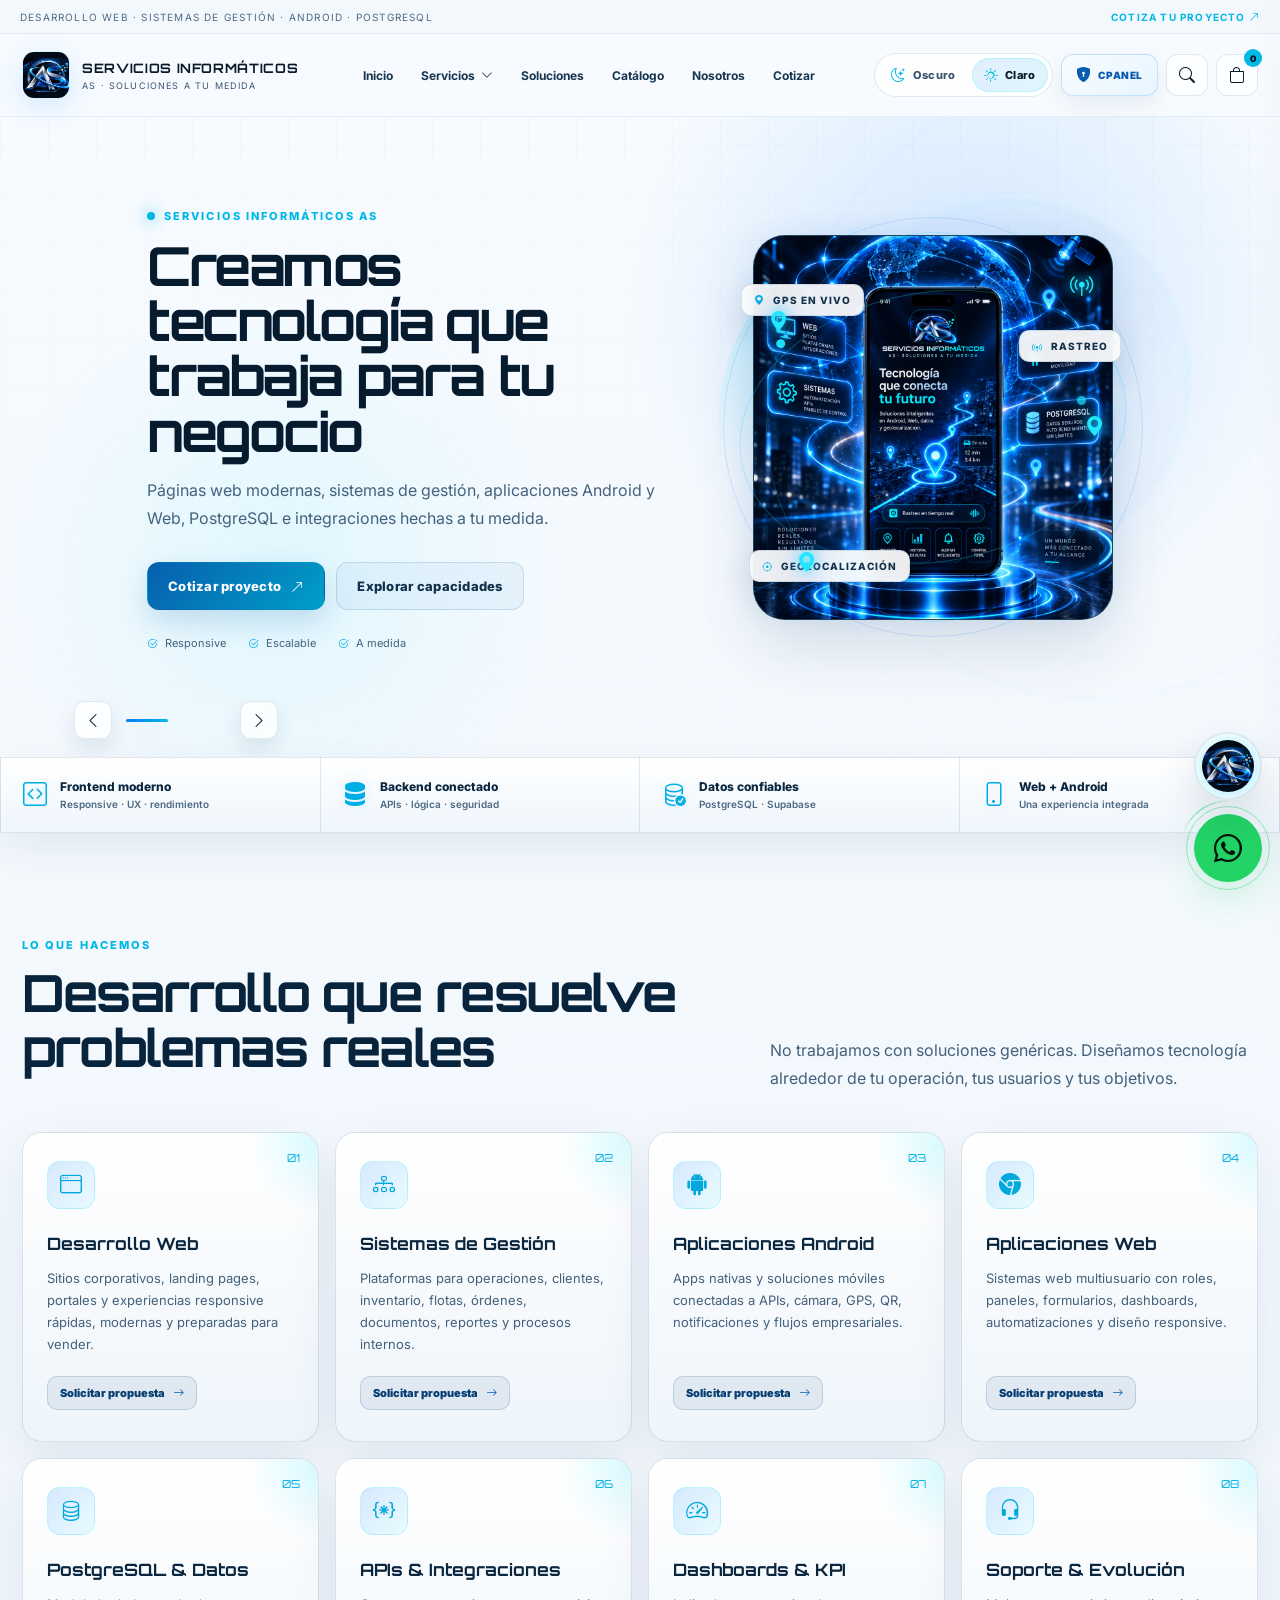
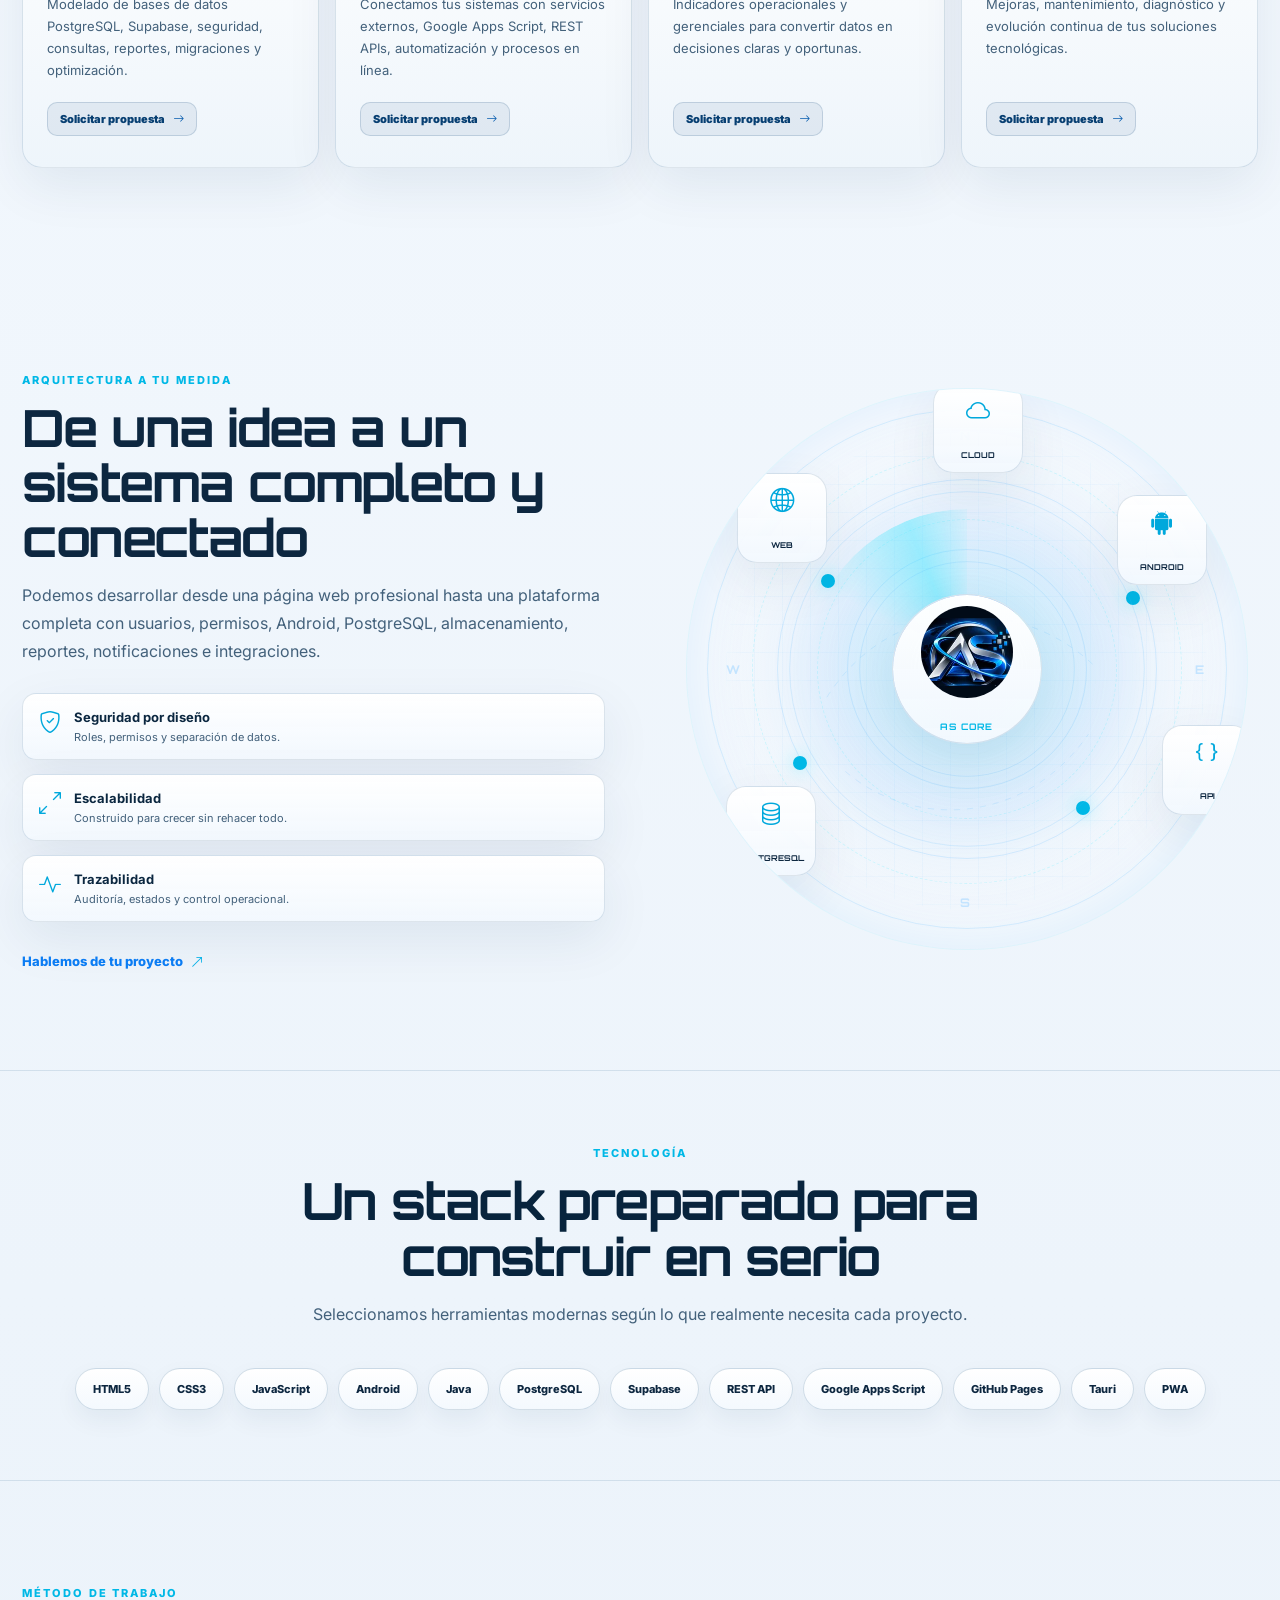
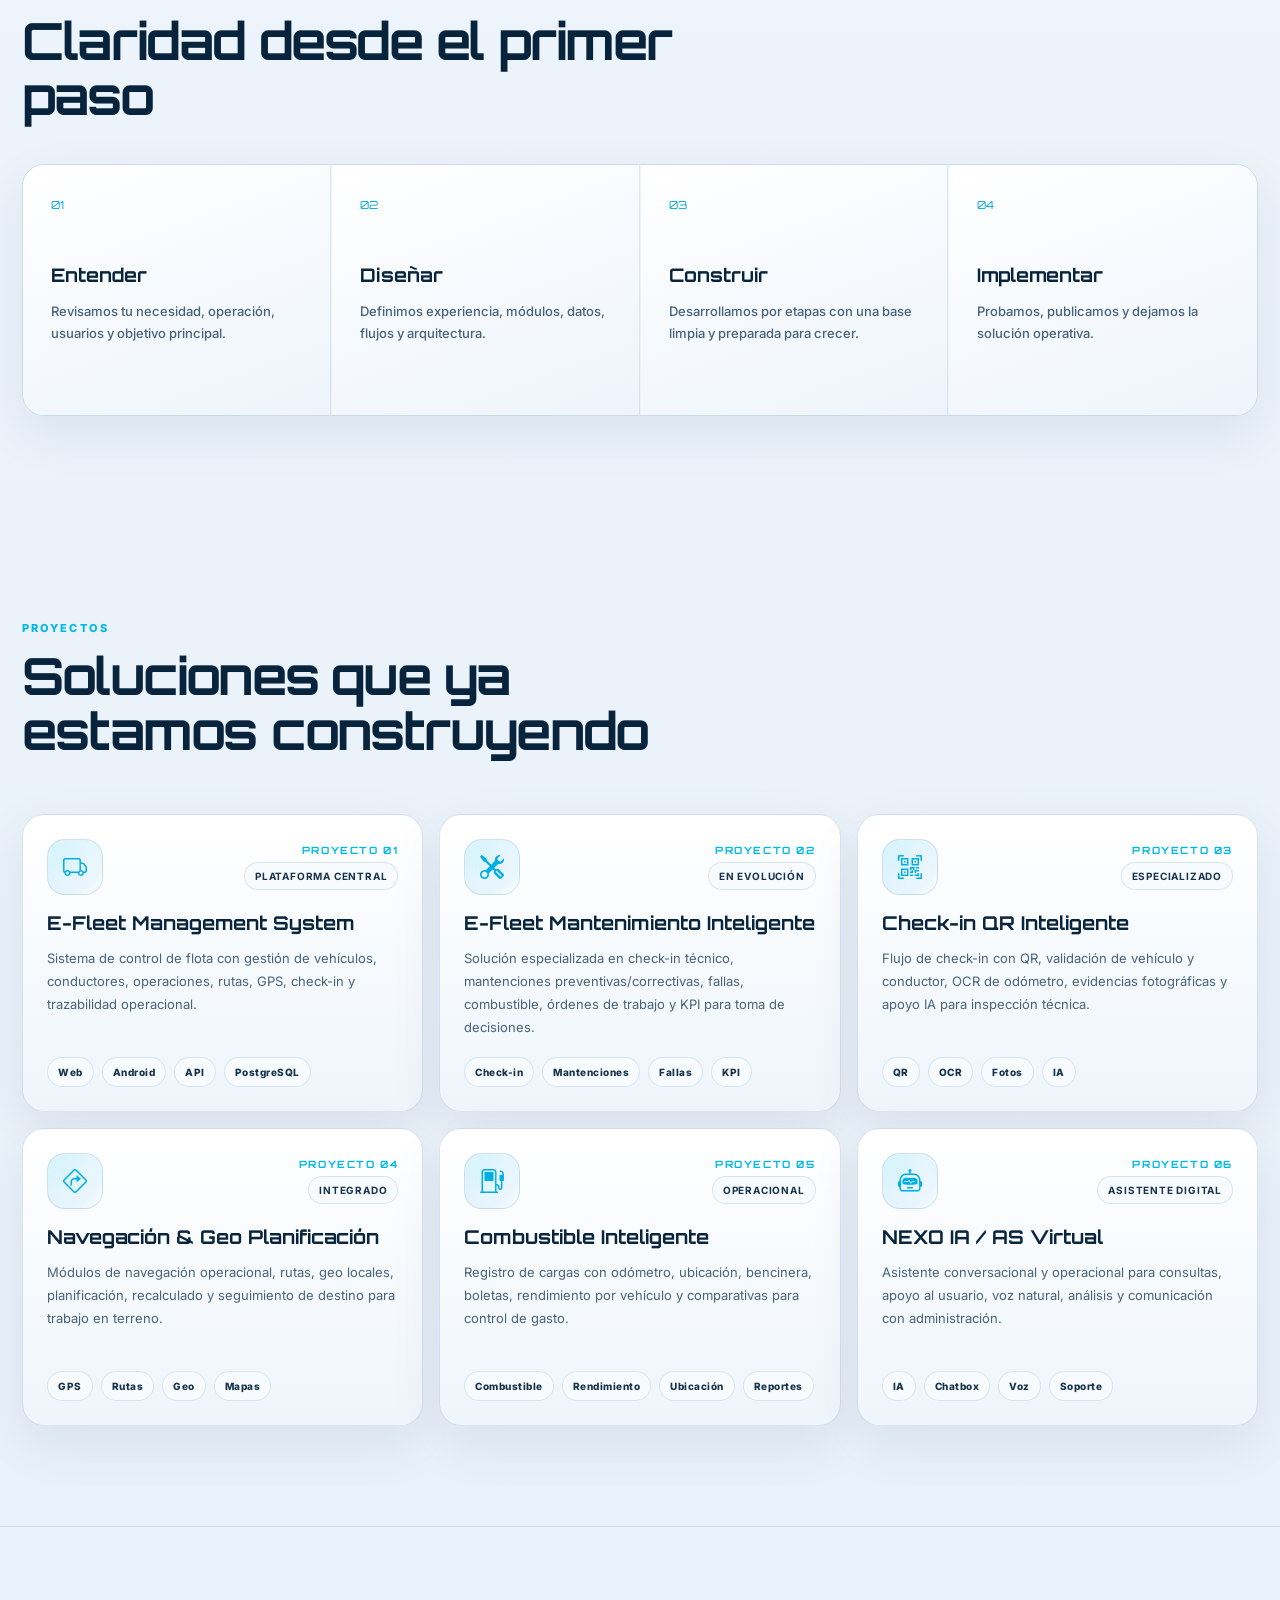
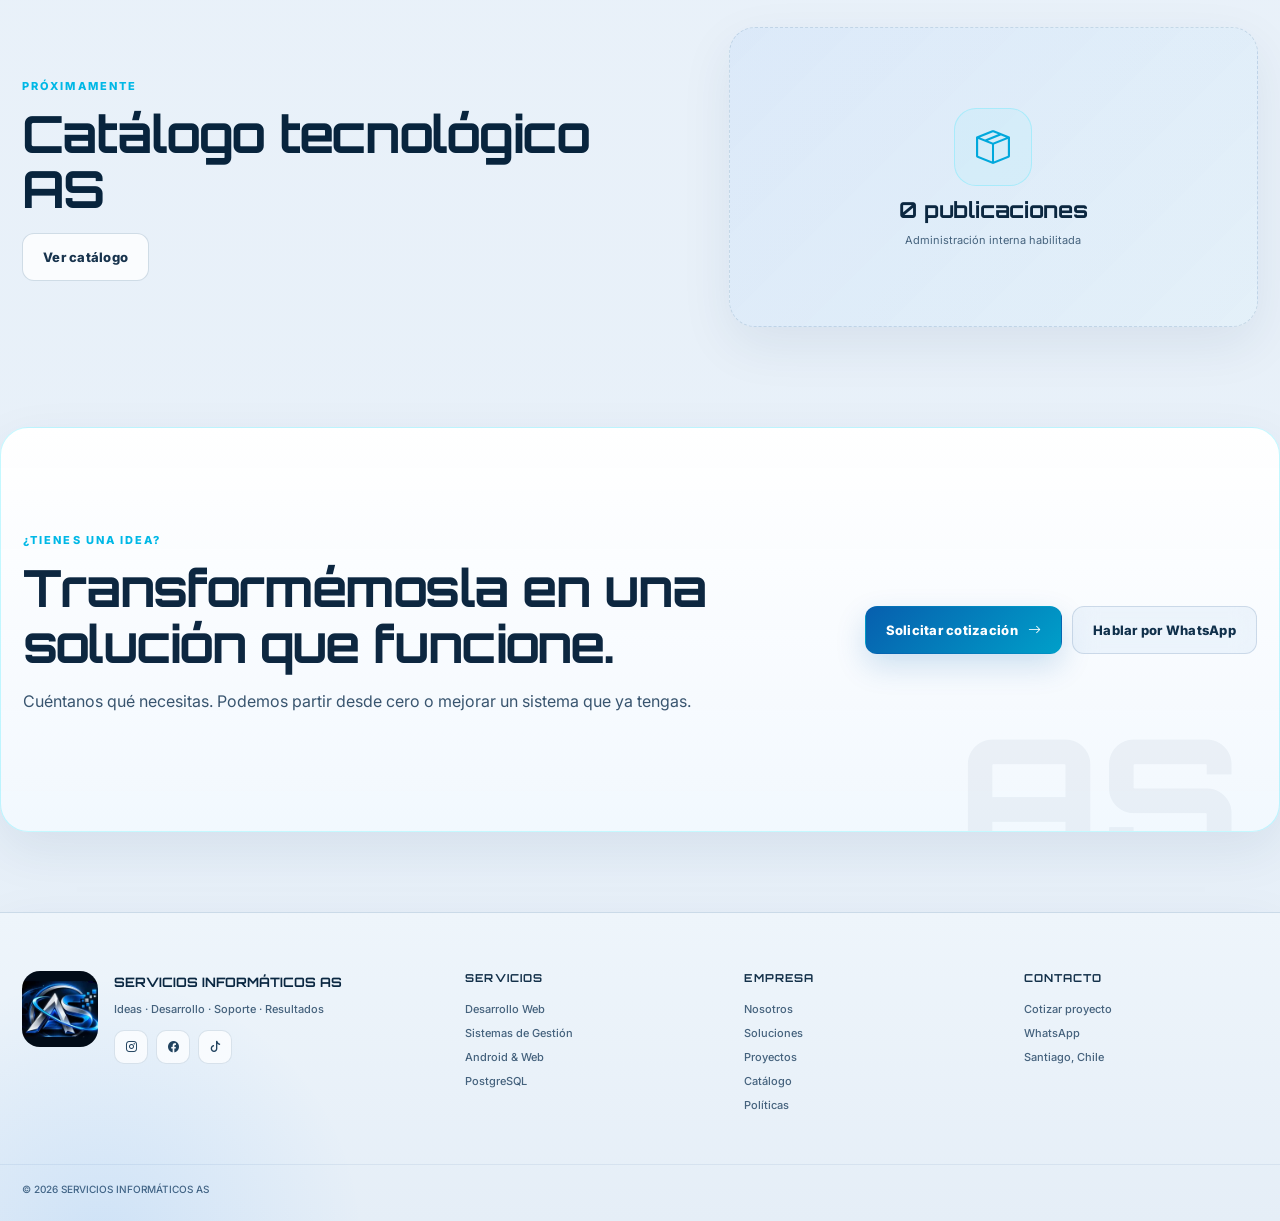
==== index.html @ bd715e0c "Add files via upload" ====
<!doctype html>
<html lang="es">
<head>
  <meta charset="utf-8">
  <meta name="viewport" content="width=device-width,initial-scale=1,viewport-fit=cover">
  <meta name="theme-color" content="#eef5fb">
  <title>SERVICIOS INFORMÁTICOS AS | Desarrollo Web, Sistemas y Android</title>
  <link rel="icon" type="image/png" href="favicon.png">
  <meta name="description" content="SERVICIOS INFORMÁTICOS AS: desarrollo de páginas web, sistemas de gestión, aplicaciones Android y Web, PostgreSQL, APIs, automatización y soluciones tecnológicas a medida.">
  <meta property="og:title" content="SERVICIOS INFORMÁTICOS AS">
  <meta property="og:description" content="Ideas, desarrollo, soporte y resultados. Soluciones tecnológicas para empresas y emprendedores.">
  <meta property="og:image" content="hero-phone-banner.png">
  <link rel="preload" as="image" href="hero-phone-banner.png" fetchpriority="high">
  <link rel="preload" as="image" href="logo-as-icon.webp">
  <link rel="stylesheet" href="styles.min.css?v=3.13.1">
  <link rel="preconnect" href="https://fonts.googleapis.com">
  <link rel="preconnect" href="https://fonts.gstatic.com" crossorigin>
  <link href="https://fonts.googleapis.com/css2?family=Inter:wght@400;500;600;700;800&family=Orbitron:wght@500;600;700;800&display=swap" rel="stylesheet" media="print" onload="this.media='all'">
  <link rel="stylesheet" href="https://cdn.jsdelivr.net/npm/bootstrap-icons@1.13.1/font/bootstrap-icons.min.css" media="print" onload="this.media='all'">
  <noscript><link href="https://fonts.googleapis.com/css2?family=Inter:wght@400;500;600;700;800&family=Orbitron:wght@500;600;700;800&display=swap" rel="stylesheet"><link rel="stylesheet" href="https://cdn.jsdelivr.net/npm/bootstrap-icons@1.13.1/font/bootstrap-icons.min.css"></noscript>
</head>
<body class="theme-light" data-theme="light">
  <div class="splash-screen" id="splashScreen" aria-live="polite">
    <div class="splash-glow"></div>
    <div class="splash-card">
      <img class="splash-logo" src="logo-as-icon.webp" width="180" height="180" decoding="async" alt="AS">
      <div class="splash-kicker">BIENVENIDOS</div>
      <h1>SERVICIOS INFORMÁTICOS AS</h1>
      <p>Ideas · Desarrollo · Soporte · Resultados</p>
      <div class="splash-loader"><span></span></div>
    </div>
  </div>

  <div class="announcement-bar">
    <span>Desarrollo Web · Sistemas de Gestión · Android · PostgreSQL</span>
    <a href="#solicitud">Cotiza tu proyecto <i class="bi bi-arrow-up-right"></i></a>
  </div>

  <header class="site-header">
    <div class="header-inner">
      <a class="brand" href="#inicio" aria-label="SERVICIOS INFORMÁTICOS AS">
        <img src="logo-as-icon.webp" width="180" height="180" decoding="async" alt="AS">
        <span><strong>SERVICIOS INFORMÁTICOS</strong><small>AS · Soluciones a tu medida</small></span>
      </a>
      <button class="mobile-toggle" id="mobileToggle" aria-label="Abrir menú"><i class="bi bi-list"></i></button>
      <nav class="main-nav" id="mainNav">
        <a href="#inicio">Inicio</a>
        <div class="nav-group">
          <button class="nav-trigger">Servicios <i class="bi bi-chevron-down"></i></button>
          <div class="nav-menu">
            <a href="#servicios">Desarrollo Web</a>
            <a href="#servicios">Sistemas de Gestión</a>
            <a href="#servicios">Android & Web Apps</a>
            <a href="#servicios">PostgreSQL & Datos</a>
            <a href="#servicios">APIs & Automatización</a>
          </div>
        </div>
        <a href="#soluciones">Soluciones</a>
        <a href="#catalogo">Catálogo</a>
        <a href="#nosotros">Nosotros</a>
        <a href="#solicitud">Cotizar</a>
      </nav>
      <div class="header-actions">
        <a class="cpanel-access" href="cpanel.html" aria-label="Acceso al CPANEL" title="Acceso seguro al CPANEL"><i class="bi bi-shield-lock-fill"></i><span>CPANEL</span></a>
        <button class="round-button" id="searchBtn" aria-label="Buscar en catálogo"><i class="bi bi-search"></i></button>
        <button class="cart-button" id="cartBtn" aria-label="Carrito"><i class="bi bi-bag"></i><span id="cartCount">0</span></button>
      </div>
    </div>
  </header>

  <main id="app"></main>

  <aside class="cart-drawer" id="cartDrawer">
    <div class="drawer-head">
      <div><small>Catálogo</small><h3>Tu selección</h3></div>
      <button id="closeCart" aria-label="Cerrar"><i class="bi bi-x-lg"></i></button>
    </div>
    <div class="cart-items" id="cartItems"></div>
    <div class="cart-summary">
      <div><span>Subtotal</span><strong id="cartSubtotal">$0</strong></div>
      <div><span>Entrega</span><strong id="cartDelivery">Por confirmar</strong></div>
      <div class="grand-total"><span>Total</span><strong id="cartTotal">$0</strong></div>
      <button class="btn btn-primary btn-block" id="checkoutBtn">Solicitar compra</button>
      <button class="btn btn-light btn-block" id="clearCart">Vaciar carrito</button>
    </div>
  </aside>
  <div class="screen-overlay" id="overlay"></div>

  <div class="modal" id="searchModal">
    <div class="modal-card">
      <button class="modal-close" data-close-modal><i class="bi bi-x-lg"></i></button>
      <span class="eyebrow">Catálogo</span>
      <h2>Buscar productos o software</h2>
      <div class="search-row">
        <input id="searchInput" placeholder="Notebook, software, soporte...">
        <button class="btn btn-primary" id="searchAction">Buscar</button>
      </div>
      <div id="searchResults" class="search-results"></div>
    </div>
  </div>

  <div class="modal" id="checkoutModal">
    <div class="modal-card checkout-card">
      <button class="modal-close" data-close-modal><i class="bi bi-x-lg"></i></button>
      <span class="eyebrow">Compra</span>
      <h2>Datos para coordinar</h2>
      <div class="form-grid">
        <input id="coName" placeholder="Nombre completo">
        <input id="coPhone" placeholder="WhatsApp">
        <input id="coEmail" type="email" placeholder="Correo">
        <select id="coMethod">
          <option value="Retiro">Retiro coordinado</option>
          <option value="Despacho">Despacho</option>
        </select>
        <input id="coAddress" class="span-2" placeholder="Dirección / comuna">
        <textarea id="coNotes" class="span-2" placeholder="Observaciones"></textarea>
      </div>
      <button class="btn btn-primary btn-block" id="submitOrderBtn">Enviar solicitud</button>
    </div>
  </div>

  <a class="whatsapp-float" id="whatsappFloat" href="#" aria-label="WhatsApp"><i class="bi bi-whatsapp"></i></a>

  <script src="config.min.js?v=3.13.1"></script>
  <script src="api.min.js?v=3.13.1"></script>
  <script src="cms-defaults.min.js?v=3.13.1"></script>
  <script src="app.min.js?v=3.13.1"></script>
</body>
</html>
---- styles.min.css ----
:root{
  --bg:#050b14;--bg-2:#081322;--panel:#0c1728;--panel-2:#101d30;--line:rgba(142,190,255,.16);
  --text:#edf7ff;--muted:#90a7bf;--blue:#118cff;--cyan:#19e6ff;--cyan-2:#66f5ff;--silver:#d9e5f0;
  --shadow:0 24px 70px rgba(0,0,0,.32);--radius:24px;--header:82px;
}
*{box-sizing:border-box}html{scroll-behavior:smooth}body{margin:0;background:linear-gradient(180deg,#040912 0,#07101c 42%,#040a12 100%);color:var(--text);font-family:Inter,Arial,sans-serif;overflow-x:hidden}body:before{content:"";position:fixed;inset:0;pointer-events:none;background-image:linear-gradient(rgba(255,255,255,.018) 1px,transparent 1px),linear-gradient(90deg,rgba(255,255,255,.018) 1px,transparent 1px);background-size:48px 48px;mask-image:linear-gradient(to bottom,rgba(0,0,0,.6),transparent 70%);z-index:-1}a{color:inherit;text-decoration:none}button,input,textarea,select{font:inherit}button{cursor:pointer}.hidden{display:none!important}.span-2{grid-column:span 2}.eyebrow{display:inline-flex;align-items:center;gap:9px;color:var(--cyan);font-size:11px;font-weight:800;letter-spacing:.19em;text-transform:uppercase}.live-dot{width:8px;height:8px;border-radius:50%;background:var(--cyan);box-shadow:0 0 16px var(--cyan)}
.btn{display:inline-flex;align-items:center;justify-content:center;gap:10px;min-height:48px;padding:0 20px;border:1px solid transparent;border-radius:12px;font-size:13px;font-weight:800;letter-spacing:.02em;transition:.25s}.btn-primary{background:linear-gradient(135deg,#0d7eff,#20dfff);color:#03101d;box-shadow:0 14px 35px rgba(17,140,255,.22)}.btn-primary:hover{transform:translateY(-2px);box-shadow:0 18px 42px rgba(25,230,255,.26)}.btn-glass,.btn-light{background:rgba(255,255,255,.04);color:var(--text);border-color:var(--line);backdrop-filter:blur(12px)}.btn-glass:hover,.btn-light:hover{border-color:rgba(25,230,255,.42);background:rgba(25,230,255,.08)}.btn-outline{border-color:rgba(25,230,255,.4);color:var(--cyan);background:transparent}.btn-block{width:100%}.text-link{display:inline-flex;align-items:center;gap:8px;color:var(--cyan);font-weight:800;font-size:13px}.text-link:hover{gap:12px}

/* SPLASH */
.splash-screen{position:fixed;inset:0;z-index:500;background:rgba(1,6,14,.88);backdrop-filter:blur(18px);display:grid;place-items:center;transition:.65s ease;overflow:hidden}.splash-screen.hide{opacity:0;visibility:hidden;transform:scale(1.04)}.splash-glow{position:absolute;width:min(72vw,780px);height:min(72vw,780px);border-radius:50%;background:radial-gradient(circle,rgba(14,139,255,.22),rgba(25,230,255,.05) 38%,transparent 72%);filter:blur(10px)}.splash-card{position:relative;text-align:center;width:min(92vw,620px);padding:42px 28px;border:1px solid rgba(73,202,255,.16);border-radius:30px;background:linear-gradient(180deg,rgba(12,24,42,.72),rgba(5,12,22,.42));box-shadow:0 40px 120px rgba(0,0,0,.45);overflow:hidden}.splash-card:after{content:"";position:absolute;inset:0;border-radius:inherit;padding:1px;background:linear-gradient(135deg,rgba(25,230,255,.6),transparent 36%,rgba(18,116,255,.5));-webkit-mask:linear-gradient(#000 0 0) content-box,linear-gradient(#000 0 0);-webkit-mask-composite:xor;mask-composite:exclude;pointer-events:none}.splash-logo{width:190px;height:190px;border-radius:34px;object-fit:cover;margin:auto;box-shadow:0 0 40px rgba(17,140,255,.25)}.splash-kicker{margin-top:18px;color:var(--cyan);font-size:10px;font-weight:800;letter-spacing:.32em}.splash-card h1{font-family:Orbitron,sans-serif;font-size:clamp(22px,4vw,34px);letter-spacing:.05em;margin:12px 0 8px}.splash-card p{color:var(--muted);margin:0}.splash-loader{width:120px;height:3px;background:rgba(255,255,255,.08);margin:26px auto 0;overflow:hidden;border-radius:999px}.splash-loader span{display:block;width:44%;height:100%;background:linear-gradient(90deg,var(--blue),var(--cyan));animation:loading 1s infinite alternate ease-in-out}@keyframes loading{to{transform:translateX(130%)}}

/* TOP + HEADER */
.announcement-bar{height:34px;padding:0 max(18px,calc((100vw - 1240px)/2));display:flex;align-items:center;justify-content:space-between;gap:18px;background:#03101b;border-bottom:1px solid rgba(255,255,255,.05);font-size:10px;letter-spacing:.12em;text-transform:uppercase;color:#98adc2}.announcement-bar a{color:var(--cyan);font-weight:700}.site-header{position:sticky;top:0;z-index:120;background:rgba(4,10,19,.82);backdrop-filter:blur(22px);border-bottom:1px solid rgba(157,204,255,.11)}.header-inner{max-width:1280px;height:var(--header);padding:0 22px;margin:auto;display:flex;align-items:center;gap:26px}.brand{display:flex;align-items:center;gap:12px;min-width:282px}.brand img{width:48px;height:48px;border-radius:12px;object-fit:cover;border:1px solid rgba(90,211,255,.22);box-shadow:0 8px 28px rgba(5,130,255,.15)}.brand span{display:grid}.brand strong{font-family:Orbitron,sans-serif;font-size:13px;letter-spacing:.05em;white-space:nowrap}.brand small{font-size:9px;color:var(--muted);letter-spacing:.13em;text-transform:uppercase;margin-top:4px}.main-nav{display:flex;align-items:center;justify-content:center;gap:4px;flex:1}.main-nav>a,.nav-trigger{height:42px;padding:0 12px;display:flex;align-items:center;gap:6px;border:0;background:transparent;color:#c8d8e8;font-size:12px;font-weight:700}.main-nav>a:hover,.nav-trigger:hover{color:var(--cyan)}.nav-group{position:relative}.nav-menu{display:none;position:absolute;top:41px;left:0;width:230px;padding:9px;border-radius:14px;background:rgba(8,20,36,.98);border:1px solid var(--line);box-shadow:var(--shadow)}.nav-group:hover .nav-menu{display:grid}.nav-menu a{padding:11px 12px;border-radius:9px;font-size:12px;color:#c9d9e8}.nav-menu a:hover{background:rgba(25,230,255,.08);color:var(--cyan)}.header-actions{display:flex;align-items:center;gap:8px}.round-button,.cart-button,.mobile-toggle{position:relative;width:42px;height:42px;border-radius:12px;border:1px solid var(--line);background:rgba(255,255,255,.03);color:var(--text);display:grid;place-items:center}.cart-button span{position:absolute;right:-5px;top:-6px;background:var(--cyan);color:#00111c;width:18px;height:18px;border-radius:50%;display:grid;place-items:center;font-size:9px;font-weight:900}.mobile-toggle{display:none}

/* HERO */
.hero{position:relative;min-height:720px;overflow:hidden;border-bottom:1px solid var(--line);background:radial-gradient(circle at 76% 28%,rgba(14,131,255,.16),transparent 32%),radial-gradient(circle at 22% 70%,rgba(25,230,255,.09),transparent 26%)}.hero-grid-pattern{position:absolute;inset:0;background-image:linear-gradient(rgba(83,179,255,.05) 1px,transparent 1px),linear-gradient(90deg,rgba(83,179,255,.05) 1px,transparent 1px);background-size:64px 64px;transform:perspective(850px) rotateX(63deg) scale(1.6);transform-origin:center bottom;opacity:.45;top:42%}.hero-orb{position:absolute;border-radius:50%;filter:blur(2px)}.hero-orb-a{width:360px;height:360px;right:7%;top:13%;border:1px solid rgba(25,230,255,.15);box-shadow:inset 0 0 80px rgba(16,125,255,.04)}.hero-orb-b{width:620px;height:620px;right:-10%;top:-6%;border:1px solid rgba(13,126,255,.08)}.hero-stage{position:relative;max-width:1280px;min-height:720px;margin:auto;padding:70px 22px 86px;display:grid;grid-template-columns:1.02fr .98fr;align-items:center;gap:48px}.hero-slides{position:relative;min-height:430px}.hero-slide{position:absolute;inset:0;opacity:0;transform:translateY(18px);pointer-events:none;transition:.55s ease;display:flex;align-items:center}.hero-slide.active{opacity:1;transform:none;pointer-events:auto}.hero-banner-image{position:absolute;inset:-20px 8% -20px -8%;background-size:cover;background-position:center;border-radius:28px;opacity:.10;filter:saturate(.7) contrast(1.05);mask-image:linear-gradient(90deg,#000 0%,rgba(0,0,0,.75) 55%,transparent 100%);pointer-events:none}.hero-copy{position:relative;z-index:1;max-width:670px}.hero-copy h1{font-family:Orbitron,sans-serif;font-size:clamp(42px,5.3vw,72px);line-height:1.04;letter-spacing:-.045em;margin:18px 0 20px;background:linear-gradient(180deg,#fff 25%,#b9d4ed 100%);-webkit-background-clip:text;color:transparent}.hero-copy p{font-size:18px;line-height:1.75;color:#9fb5ca;max-width:650px}.hero-actions{display:flex;gap:11px;flex-wrap:wrap;margin-top:30px}.hero-micro{display:flex;gap:22px;flex-wrap:wrap;margin-top:26px;color:#8da5bc;font-size:11px}.hero-micro span{display:flex;gap:7px;align-items:center}.hero-micro i{color:var(--cyan)}.hero-brand-visual{position:relative;display:grid;place-items:center;min-height:520px}.hero-brand-visual img.hero-device-shot{position:relative;width:min(100%,410px);border-radius:34px;box-shadow:0 40px 120px rgba(0,0,0,.46),0 0 80px rgba(4,137,255,.15);z-index:2;background:rgba(4,14,28,.92);border:1px solid rgba(67,201,255,.22)}.logo-energy-ring{position:absolute;width:510px;height:510px;border:1px solid rgba(25,230,255,.22);border-radius:50%;animation:spin 18s linear infinite}.logo-energy-ring:before,.logo-energy-ring:after{content:"";position:absolute;inset:35px;border-radius:50%;border:1px dashed rgba(48,142,255,.2)}.logo-energy-ring:after{inset:78px;animation:spinReverse 13s linear infinite}@keyframes spin{to{transform:rotate(360deg)}}@keyframes spinReverse{to{transform:rotate(-360deg)}}.floating-chip{position:absolute;z-index:3;padding:9px 12px;border-radius:10px;background:rgba(6,20,35,.86);border:1px solid rgba(44,195,255,.28);backdrop-filter:blur(12px);font-size:10px;font-weight:800;letter-spacing:.1em;color:#d8ebfb;box-shadow:0 12px 35px rgba(0,0,0,.25)}.floating-chip i{color:var(--cyan);margin-right:5px}.chip-one{top:10%;left:2%}.chip-two{right:1%;top:28%}.chip-three{left:5%;bottom:14%}.hero-controls{position:absolute;left:22px;bottom:34px;display:flex;align-items:center;gap:14px}.hero-arrow{width:38px;height:38px;border-radius:10px;border:1px solid var(--line);background:rgba(255,255,255,.03);color:#b8cadd}.hero-dots{display:flex;gap:7px}.hero-dot{width:22px;height:3px;border:0;padding:0;border-radius:999px;background:rgba(255,255,255,.18);transition:.3s}.hero-dot.active{width:42px;background:linear-gradient(90deg,var(--blue),var(--cyan))}

.capability-strip{max-width:1280px;margin:-1px auto 0;display:grid;grid-template-columns:repeat(4,1fr);border:1px solid var(--line);border-top:0;background:rgba(8,20,35,.72)}.capability-strip>div{display:flex;align-items:center;gap:13px;padding:22px;border-right:1px solid var(--line)}.capability-strip>div:last-child{border-right:0}.capability-strip i{font-size:24px;color:var(--cyan)}.capability-strip span{display:grid}.capability-strip strong{font-size:12px}.capability-strip small{font-size:10px;color:var(--muted);margin-top:4px}

/* GENERAL SECTIONS */
.section{max-width:1280px;margin:0 auto;padding:100px 22px}.section-heading{max-width:760px;margin-bottom:40px}.section-heading h2,.architecture-copy h2,.catalog-teaser h2,.final-cta h2,.about-copy h2{font-family:Orbitron,sans-serif;font-size:clamp(30px,4vw,52px);line-height:1.08;letter-spacing:-.035em;margin:12px 0 16px}.section-heading p,.architecture-copy>p,.catalog-teaser p,.final-cta p,.about-copy>p{color:var(--muted);line-height:1.75}.split-heading{max-width:none;display:grid;grid-template-columns:1fr .7fr;gap:50px;align-items:end}.split-heading p{margin:0}.centered{text-align:center;margin-left:auto;margin-right:auto}.services-grid{display:grid;grid-template-columns:repeat(4,1fr);gap:14px}.service-card{position:relative;min-height:310px;padding:28px 24px;border:1px solid var(--line);border-radius:20px;background:linear-gradient(160deg,rgba(13,28,48,.88),rgba(5,14,26,.78));overflow:hidden;transition:.28s}.service-card:before{content:"";position:absolute;width:150px;height:150px;right:-80px;top:-70px;background:radial-gradient(circle,rgba(25,230,255,.18),transparent 70%)}.service-card:hover{transform:translateY(-6px);border-color:rgba(25,230,255,.4);box-shadow:0 26px 70px rgba(0,0,0,.28)}.service-number{position:absolute;right:18px;top:18px;color:rgba(147,190,225,.24);font-family:Orbitron,sans-serif;font-size:11px}.service-icon{width:48px;height:48px;border-radius:13px;display:grid;place-items:center;background:linear-gradient(135deg,rgba(13,126,255,.16),rgba(25,230,255,.08));border:1px solid rgba(25,230,255,.2);color:var(--cyan);font-size:22px}.service-card h3{font-family:Orbitron,sans-serif;font-size:17px;margin:24px 0 12px}.service-card p{color:var(--muted);font-size:13px;line-height:1.7;min-height:88px}.service-card a{display:inline-flex;align-items:center;gap:8px;color:#ccecff;font-size:11px;font-weight:800;margin-top:8px}.service-card a:hover{color:var(--cyan)}

.architecture-section{display:grid;grid-template-columns:1fr 1fr;gap:70px;align-items:center}.feature-list{display:grid;gap:14px;margin:28px 0}.feature-list>div{display:flex;gap:13px;padding:15px 16px;border:1px solid var(--line);border-radius:14px;background:rgba(255,255,255,.025)}.feature-list i{font-size:22px;color:var(--cyan)}.feature-list span{display:grid}.feature-list strong{font-size:13px}.feature-list small{color:var(--muted);font-size:11px;margin-top:5px}.architecture-visual{display:grid;place-items:center}.system-map{position:relative;width:min(100%,560px);aspect-ratio:1;border-radius:50%;background:radial-gradient(circle,rgba(17,140,255,.12),rgba(4,12,24,.04) 60%)}.system-map svg{position:absolute;inset:0;width:100%;height:100%;fill:none;stroke:rgba(78,183,255,.18);stroke-width:1}.system-core{position:absolute;left:50%;top:50%;transform:translate(-50%,-50%);width:150px;height:150px;border-radius:50%;display:grid;place-items:center;background:#061423;border:1px solid rgba(25,230,255,.32);box-shadow:0 0 50px rgba(17,140,255,.16);z-index:2}.system-core img{width:92px;height:92px;border-radius:50%;object-fit:cover}.system-core span{font:700 9px Orbitron;color:var(--cyan);letter-spacing:.12em}.node{position:absolute;width:90px;height:90px;border-radius:20px;background:rgba(9,24,41,.92);border:1px solid var(--line);display:grid;place-items:center;text-align:center;z-index:3;box-shadow:0 15px 35px rgba(0,0,0,.2)}.node i{font-size:24px;color:var(--cyan)}.node span{font:700 8px Orbitron;color:#d8eaff}.node-web{left:9%;top:15%}.node-mobile{right:7%;top:19%}.node-api{right:-1%;bottom:24%}.node-db{left:7%;bottom:13%}.node-cloud{left:44%;top:-1%}

.tech-section{padding-top:70px;padding-bottom:70px;border-top:1px solid var(--line);border-bottom:1px solid var(--line)}.tech-cloud{display:flex;flex-wrap:wrap;justify-content:center;gap:10px}.tech-pill{padding:13px 17px;border-radius:999px;border:1px solid var(--line);background:rgba(255,255,255,.025);font-size:11px;font-weight:800;color:#c7daed}.tech-pill:hover{color:var(--cyan);border-color:rgba(25,230,255,.35)}
.process-grid{display:grid;grid-template-columns:repeat(4,1fr);gap:1px;border:1px solid var(--line);border-radius:22px;overflow:hidden}.process-grid article{min-height:250px;padding:28px;background:linear-gradient(160deg,rgba(12,25,43,.86),rgba(7,15,27,.75));border-right:1px solid var(--line)}.process-grid article:last-child{border-right:0}.process-grid span{font-family:Orbitron;color:var(--cyan);font-size:11px}.process-grid h3{font-family:Orbitron;margin:50px 0 12px}.process-grid p{color:var(--muted);font-size:13px;line-height:1.7}
.catalog-teaser{display:grid;grid-template-columns:1.1fr .9fr;gap:60px;align-items:center;border-top:1px solid var(--line)}.catalog-empty-preview{min-height:300px;border:1px dashed rgba(25,230,255,.28);border-radius:26px;background:linear-gradient(135deg,rgba(13,125,255,.06),rgba(25,230,255,.02));display:flex;flex-direction:column;align-items:center;justify-content:center;gap:10px;color:var(--muted)}.empty-icon{width:78px;height:78px;border-radius:22px;display:grid;place-items:center;border:1px solid rgba(25,230,255,.24);color:var(--cyan);font-size:34px;background:rgba(25,230,255,.05)}.catalog-empty-preview strong{color:var(--text);font:700 22px Orbitron}.catalog-empty-preview span{font-size:11px}.final-cta,.cta-band{position:relative;margin-bottom:80px;border:1px solid rgba(25,230,255,.25);border-radius:28px;background:radial-gradient(circle at 85% 30%,rgba(17,140,255,.18),transparent 30%),linear-gradient(140deg,#0a1728,#07111e);display:flex;align-items:center;justify-content:space-between;gap:40px;overflow:hidden}.final-cta:after,.cta-band:after{content:"AS";position:absolute;right:3%;bottom:-18%;font:800 170px Orbitron;color:rgba(255,255,255,.025);pointer-events:none}.final-cta>div:first-child,.cta-band>div:first-child{max-width:760px;position:relative;z-index:1}.final-cta-actions{display:flex;gap:10px;flex-wrap:wrap;position:relative;z-index:1}

/* SUBPAGES */
.view-hero{min-height:390px;display:flex;align-items:center;justify-content:center;text-align:center;padding:80px 22px;border-bottom:1px solid var(--line);background:radial-gradient(circle at 50% 10%,rgba(17,140,255,.16),transparent 38%)}.view-hero.compact{min-height:300px}.view-hero>div{max-width:880px}.view-hero h1{font-family:Orbitron;font-size:clamp(36px,5vw,64px);line-height:1.05;letter-spacing:-.04em;margin:16px 0}.view-hero p{color:var(--muted);font-size:17px;line-height:1.75}.specialty-grid,.solutions-grid,.policy-grid{display:grid;grid-template-columns:repeat(3,1fr);gap:16px}.specialty-grid article,.solution-card,.policy-grid article{padding:28px;border:1px solid var(--line);border-radius:20px;background:rgba(255,255,255,.025)}.specialty-grid article>div,.solution-card>div{font-size:28px;color:var(--cyan)}.specialty-grid h3,.solution-card h3,.policy-grid h3{font-family:Orbitron;font-size:18px;margin:20px 0 12px}.specialty-grid p,.solution-card p,.policy-grid p{color:var(--muted);line-height:1.7;font-size:13px}.solution-card a{display:inline-flex;gap:8px;color:var(--cyan);font-size:11px;font-weight:800;margin-top:12px}.about-layout{display:grid;grid-template-columns:.85fr 1.15fr;gap:70px;align-items:center}.about-logo img{width:100%;border-radius:28px;box-shadow:var(--shadow);border:1px solid var(--line)}.about-values{display:flex;flex-wrap:wrap;gap:10px;margin-top:24px}.about-values span{padding:9px 12px;border:1px solid var(--line);border-radius:999px;color:#c7d9e9;font-size:11px}.about-values i{color:var(--cyan)}

/* CATALOG */
.catalog-section{padding-top:60px}.category-filter{display:flex;flex-wrap:wrap;gap:8px;margin-bottom:24px}.category-filter a{padding:10px 14px;border-radius:999px;border:1px solid var(--line);font-size:11px;color:var(--muted)}.category-filter a.active,.category-filter a:hover{border-color:rgba(25,230,255,.45);color:var(--cyan);background:rgba(25,230,255,.05)}.product-grid{display:grid;grid-template-columns:repeat(4,1fr);gap:16px}.product-card{border:1px solid var(--line);border-radius:20px;overflow:hidden;background:rgba(255,255,255,.025)}.product-image{height:220px;position:relative;background:#0a1524}.product-image img{width:100%;height:100%;object-fit:cover}.product-placeholder{height:100%;display:grid;place-items:center;font-size:48px;color:var(--cyan)}.product-badge{position:absolute;left:14px;top:14px;padding:6px 9px;border-radius:999px;background:var(--cyan);color:#00111b;font-size:9px;font-weight:900}.product-body{padding:18px}.product-body small{color:var(--cyan);font-size:9px;text-transform:uppercase;letter-spacing:.14em}.product-body h3{font-family:Orbitron;font-size:15px;margin:10px 0}.product-body p{color:var(--muted);font-size:12px;line-height:1.55;min-height:56px}.product-bottom{display:flex;align-items:center;justify-content:space-between;gap:10px;margin-top:16px}.product-bottom strong{color:#d7f7ff}.add-button{border:1px solid rgba(25,230,255,.25);background:rgba(25,230,255,.07);color:var(--cyan);border-radius:10px;padding:9px 11px;font-size:10px;font-weight:800}.empty-catalog{max-width:820px;margin:20px auto 40px;text-align:center;padding:70px 28px;border:1px dashed rgba(25,230,255,.26);border-radius:28px;background:radial-gradient(circle at 50% 5%,rgba(15,130,255,.12),transparent 45%)}.empty-catalog-orbit{width:100px;height:100px;margin:0 auto 26px;border-radius:50%;border:1px solid rgba(25,230,255,.3);display:grid;place-items:center;box-shadow:0 0 40px rgba(17,140,255,.1)}.empty-catalog-orbit i{font-size:42px;color:var(--cyan)}.empty-catalog h2{font-family:Orbitron;font-size:clamp(26px,4vw,42px);margin:14px 0}.empty-catalog p{color:var(--muted);line-height:1.7;max-width:650px;margin:0 auto 24px}

/* REQUEST */
.request-layout{display:grid;grid-template-columns:.8fr 1.2fr;gap:26px;align-items:start}.request-info,.quote-form{border:1px solid var(--line);border-radius:22px;background:rgba(255,255,255,.025);padding:30px}.request-info h2,.quote-form h2{font-family:Orbitron;font-size:27px;margin:12px 0}.request-info>p{color:var(--muted);line-height:1.7}.contact-stack{display:grid;gap:10px;margin-top:26px}.contact-stack>div,.contact-stack>button{width:100%;display:grid;grid-template-columns:38px 1fr auto;align-items:center;gap:10px;text-align:left;border:1px solid var(--line);background:rgba(255,255,255,.02);color:inherit;border-radius:14px;padding:13px}.contact-stack>div>i:first-child,.contact-stack>button>i:first-child{font-size:21px;color:var(--cyan)}.contact-stack span{display:grid}.contact-stack strong{font-size:12px}.contact-stack small{color:var(--muted);font-size:10px;margin-top:3px}.form-grid{display:grid;grid-template-columns:1fr 1fr;gap:12px}.form-grid input,.form-grid select,.form-grid textarea{width:100%;border:1px solid var(--line);background:#071321;color:var(--text);border-radius:12px;padding:14px;outline:none}.form-grid input:focus,.form-grid select:focus,.form-grid textarea:focus{border-color:rgba(25,230,255,.45);box-shadow:0 0 0 3px rgba(25,230,255,.05)}.form-grid textarea{min-height:150px;resize:vertical}.form-head{margin-bottom:20px}.form-note{display:block;color:var(--muted);line-height:1.55;margin-top:12px;font-size:10px}.spinner{width:15px;height:15px;border-radius:50%;border:2px solid rgba(0,17,29,.35);border-top-color:#00111d;animation:spin .7s linear infinite}

/* FOOTER */
.site-footer{position:relative;border-top:1px solid var(--line);background:#02070e;overflow:hidden}.footer-glow{position:absolute;width:520px;height:520px;left:-160px;bottom:-280px;border-radius:50%;background:radial-gradient(circle,rgba(17,140,255,.13),transparent 70%)}.footer-inner{position:relative;max-width:1280px;margin:auto;padding:58px 22px 42px;display:grid;grid-template-columns:1.7fr repeat(3,1fr);gap:45px}.footer-brand{display:flex;gap:16px}.footer-brand img{width:76px;height:76px;border-radius:18px;object-fit:cover}.footer-brand strong{font:700 13px Orbitron}.footer-brand p{color:var(--muted);font-size:11px}.site-footer h4{font:700 11px Orbitron;color:#dceeff;text-transform:uppercase;letter-spacing:.1em;margin:0 0 17px}.site-footer a,.site-footer button,.site-footer span{display:block;border:0;background:transparent;padding:0;margin:0 0 10px;color:#8098af;font-size:11px;text-align:left}.site-footer a:hover,.site-footer button:hover{color:var(--cyan)}.socials{display:flex;gap:8px;margin-top:14px}.socials a{width:34px;height:34px;border:1px solid var(--line);border-radius:10px;display:grid;place-items:center;margin:0;color:#a9c3db}.footer-bottom{max-width:1280px;margin:auto;padding:18px 22px 26px;border-top:1px solid rgba(255,255,255,.05);display:flex;justify-content:space-between}.footer-bottom span,.footer-bottom a{font-size:10px;color:#6f879d;margin:0}

/* CART / MODALS / FLOAT */
.cart-drawer{position:fixed;right:-430px;top:0;bottom:0;width:min(410px,94vw);z-index:300;background:#07111d;border-left:1px solid var(--line);padding:24px;transition:.32s;box-shadow:-30px 0 80px rgba(0,0,0,.32);display:flex;flex-direction:column}.cart-drawer.open{right:0}.drawer-head{display:flex;justify-content:space-between;align-items:center;padding-bottom:18px;border-bottom:1px solid var(--line)}.drawer-head small{color:var(--cyan);font-size:10px}.drawer-head h3{font-family:Orbitron;margin:5px 0 0}.drawer-head button{border:0;background:transparent;color:var(--text);font-size:20px}.cart-items{flex:1;overflow:auto;padding:18px 0}.empty-mini{height:100%;display:flex;flex-direction:column;align-items:center;justify-content:center;text-align:center;color:var(--muted);gap:9px}.empty-mini i{font-size:38px;color:var(--cyan)}.empty-mini strong{color:var(--text)}.empty-mini span{font-size:11px}.cart-item{display:grid;grid-template-columns:1fr 60px 34px;gap:8px;align-items:center;padding:12px 0;border-bottom:1px solid var(--line)}.cart-item div{display:grid}.cart-item span{color:var(--muted);font-size:10px;margin-top:4px}.cart-item input{width:60px;background:#0a1727;border:1px solid var(--line);color:white;border-radius:8px;padding:8px}.cart-item button{border:0;background:transparent;color:#ff6b7f}.cart-summary{border-top:1px solid var(--line);padding-top:18px}.cart-summary>div{display:flex;justify-content:space-between;margin-bottom:9px;font-size:12px}.cart-summary span{color:var(--muted)}.cart-summary .grand-total{font-size:16px;margin:16px 0}.cart-summary .btn{margin-top:8px}.screen-overlay{position:fixed;inset:0;z-index:250;background:rgba(0,0,0,.56);opacity:0;visibility:hidden;transition:.2s}.screen-overlay.show{opacity:1;visibility:visible}.modal{position:fixed;inset:0;z-index:350;background:rgba(1,6,12,.76);backdrop-filter:blur(9px);display:none;place-items:center;padding:20px}.modal.show{display:grid}.modal-card{position:relative;width:min(680px,96vw);max-height:90vh;overflow:auto;background:#081525;border:1px solid var(--line);border-radius:24px;padding:30px;box-shadow:var(--shadow)}.modal-card h2{font-family:Orbitron;margin:9px 0 20px}.modal-close{position:absolute;right:18px;top:18px;border:1px solid var(--line);background:rgba(255,255,255,.03);color:white;width:36px;height:36px;border-radius:10px}.search-row{display:grid;grid-template-columns:1fr auto;gap:10px}.search-row input{border:1px solid var(--line);background:#06111e;color:white;border-radius:12px;padding:13px}.search-results{display:grid;gap:8px;margin-top:14px}.search-result{display:flex;align-items:center;justify-content:space-between;padding:12px;border:1px solid var(--line);border-radius:12px}.search-result div{display:grid}.search-result small{color:var(--muted);margin-top:4px}.empty-card{padding:24px;text-align:center;border:1px dashed var(--line);border-radius:14px;color:var(--muted)}.whatsapp-float{position:fixed;right:20px;bottom:20px;z-index:160;width:54px;height:54px;border-radius:50%;display:grid;place-items:center;background:#23d366;color:#04150b;font-size:24px;box-shadow:0 18px 40px rgba(35,211,102,.25)}.toast{position:fixed;left:50%;bottom:25px;z-index:500;transform:translate(-50%,30px);opacity:0;padding:11px 17px;border-radius:12px;background:#0b1b2d;border:1px solid rgba(25,230,255,.25);color:#dff9ff;transition:.25s;font-size:12px}.toast.show{opacity:1;transform:translate(-50%,0)}

/* RESPONSIVE */
@media(max-width:1100px){.brand{min-width:230px}.brand strong{font-size:11px}.main-nav>a,.nav-trigger{padding:0 8px}.hero-stage{grid-template-columns:1fr .8fr}.hero-brand-visual img.hero-device-shot{width:360px}.services-grid{grid-template-columns:repeat(2,1fr)}.architecture-section{gap:40px}.footer-inner{grid-template-columns:1.5fr 1fr 1fr}.footer-inner>div:last-child{grid-column:2/4}}
@media(max-width:860px){.announcement-bar span{display:none}.announcement-bar{justify-content:center}.header-inner{height:72px}.brand{min-width:0;flex:1}.main-nav{position:absolute;left:12px;right:12px;top:78px;display:none;flex-direction:column;align-items:stretch;padding:10px;background:rgba(5,15,27,.98);border:1px solid var(--line);border-radius:18px;box-shadow:var(--shadow)}.main-nav.open{display:flex}.main-nav>a,.nav-trigger{width:100%;justify-content:space-between;padding:0 12px}.nav-group:hover .nav-menu{display:none}.nav-menu{position:static;width:100%;background:transparent;border:0;box-shadow:none;padding:0 12px 8px}.nav-group:focus-within .nav-menu{display:grid}.mobile-toggle{display:grid}.hero{min-height:auto}.hero-stage{min-height:760px;grid-template-columns:1fr;padding-top:54px}.hero-slides{min-height:360px}.hero-brand-visual{min-height:320px}.hero-brand-visual img.hero-device-shot{width:min(72vw,340px)}.logo-energy-ring{width:340px;height:340px}.floating-chip{display:none}.hero-controls{bottom:24px}.capability-strip{grid-template-columns:repeat(2,1fr)}.capability-strip>div:nth-child(2){border-right:0}.capability-strip>div:nth-child(-n+2){border-bottom:1px solid var(--line)}.split-heading,.architecture-section,.catalog-teaser,.about-layout,.request-layout{grid-template-columns:1fr}.process-grid{grid-template-columns:repeat(2,1fr)}.process-grid article:nth-child(2){border-right:0}.process-grid article:nth-child(-n+2){border-bottom:1px solid var(--line)}.specialty-grid,.solutions-grid,.policy-grid{grid-template-columns:repeat(2,1fr)}.final-cta,.cta-band{align-items:flex-start;flex-direction:column}.footer-inner{grid-template-columns:1fr 1fr}.footer-inner>div:last-child{grid-column:auto}.product-grid{grid-template-columns:repeat(2,1fr)}}
@media(max-width:560px){:root{--header:66px}.announcement-bar{height:30px}.announcement-bar a{font-size:9px}.header-inner{height:66px;padding:0 12px;gap:8px}.brand img{width:40px;height:40px}.brand strong{font-size:9px}.brand small{font-size:7px}.header-actions{gap:5px}.round-button,.cart-button,.mobile-toggle{width:38px;height:38px;border-radius:10px}.round-button{display:none}.hero-stage{min-height:760px;padding:40px 16px 70px;gap:8px}.hero-slides{min-height:390px}.hero-copy h1{font-size:38px}.hero-copy p{font-size:15px;line-height:1.65}.hero-actions{flex-direction:column}.hero-actions .btn{width:100%}.hero-micro{gap:12px}.hero-brand-visual{min-height:280px}.hero-brand-visual img.hero-device-shot{width:min(82vw,310px);border-radius:22px}.logo-energy-ring{width:290px;height:290px}.hero-controls{left:16px}.capability-strip{margin:0;grid-template-columns:1fr}.capability-strip>div{border-right:0!important;border-bottom:1px solid var(--line)!important}.capability-strip>div:last-child{border-bottom:0!important}.section{padding:70px 16px}.section-heading h2,.architecture-copy h2,.catalog-teaser h2,.final-cta h2,.about-copy h2{font-size:31px}.services-grid,.specialty-grid,.solutions-grid,.policy-grid,.product-grid{grid-template-columns:1fr}.service-card{min-height:auto}.service-card p{min-height:0}.architecture-section{gap:20px}.architecture-visual{overflow:hidden}.system-map{width:430px;transform:scale(.8)}.process-grid{grid-template-columns:1fr}.process-grid article{border-right:0!important;border-bottom:1px solid var(--line)!important;min-height:210px}.process-grid article:last-child{border-bottom:0!important}.process-grid h3{margin-top:28px}.catalog-teaser{gap:26px}.final-cta,.cta-band{margin:0 12px 60px;padding:48px 22px}.final-cta-actions{width:100%}.final-cta-actions .btn{width:100%}.view-hero{min-height:320px;padding:60px 16px}.view-hero h1{font-size:36px}.view-hero p{font-size:14px}.about-layout,.request-layout{gap:18px}.request-info,.quote-form{padding:22px 16px}.form-grid{grid-template-columns:1fr}.span-2{grid-column:span 1}.footer-inner{grid-template-columns:1fr;padding:44px 16px 28px;gap:28px}.footer-brand{align-items:center}.footer-bottom{padding:16px;display:block}.footer-bottom a{margin-top:8px}.splash-card{padding:34px 18px}.splash-logo{width:145px;height:145px}.search-row{grid-template-columns:1fr}.whatsapp-float{width:50px;height:50px;right:14px;bottom:14px}}

/* THEME + GPS MOTION + AS VIRTUAL */
body.theme-light{
  --bg:#eef5fb;--bg-2:#dfeaf6;--panel:#ffffff;--panel-2:#f7fbff;--line:rgba(15,72,120,.12);
  --text:#0b1d2d;--muted:#55708a;--blue:#0b7cf3;--cyan:#00b8e6;--cyan-2:#38d9ff;--silver:#6a7f94;
  --shadow:0 24px 60px rgba(13,52,88,.10);
  background:linear-gradient(180deg,#f7fbff 0,#edf4fb 48%,#e6eff8 100%);
}
body.theme-light:before{background-image:linear-gradient(rgba(18,75,122,.04) 1px,transparent 1px),linear-gradient(90deg,rgba(18,75,122,.04) 1px,transparent 1px)}
body.theme-light .announcement-bar{background:#f3f8fd;border-bottom-color:rgba(18,75,122,.08);color:#4f6a82}
body.theme-light .site-header{background:rgba(247,251,255,.9);border-bottom-color:rgba(18,75,122,.08)}
body.theme-light .brand small,
body.theme-light .hero-copy p,
body.theme-light .section-heading p,
body.theme-light .architecture-copy>p,
body.theme-light .about-copy>p,
body.theme-light .final-cta p,
body.theme-light .catalog-teaser p,
body.theme-light .contact-stack small,
body.theme-light .service-card p,
body.theme-light .site-footer a,
body.theme-light .site-footer button,
body.theme-light .site-footer span,
body.theme-light .site-footer p,
body.theme-light .footer-bottom span,
body.theme-light .footer-bottom a,
body.theme-light .kpi-card span,
body.theme-light .summary-row span,
body.theme-light .empty-card,
body.theme-light .empty-mini,
body.theme-light .virtual-status,
body.theme-light .virtual-msg.assistant,
body.theme-light .virtual-quick button,
body.theme-light .virtual-contact input::placeholder,
body.theme-light .virtual-compose textarea::placeholder{color:var(--muted)}
body.theme-light .main-nav>a,body.theme-light .nav-trigger{color:#27445d}
body.theme-light .nav-menu{background:rgba(255,255,255,.98)}
body.theme-light .round-button,
body.theme-light .cart-button,
body.theme-light .mobile-toggle,
body.theme-light .hero-arrow,
body.theme-light .modal-close{background:rgba(255,255,255,.78);color:var(--text)}
body.theme-light .service-card,
body.theme-light .feature-list>div,
body.theme-light .solution-card,
body.theme-light .request-info,
body.theme-light .quote-form,
body.theme-light .about-logo,
body.theme-light .about-copy,
body.theme-light .modal-card,
body.theme-light .cart-drawer,
body.theme-light .product-card,
body.theme-light .node,
body.theme-light .system-core,
body.theme-light .empty-catalog,
body.theme-light .site-footer,
body.theme-light .splash-card,
body.theme-light .final-cta,
body.theme-light .cta-band{background:linear-gradient(180deg,rgba(255,255,255,.98),rgba(242,248,254,.96))}
body.theme-light .btn-glass,body.theme-light .btn-light{background:rgba(12,107,184,.05)}
body.theme-light .form-grid input,body.theme-light .form-grid select,body.theme-light .form-grid textarea,
body.theme-light .search-row input,
body.theme-light .search-result,
body.theme-light .cart-item input{background:#f8fbfe;color:var(--text)}
body.theme-light .system-map{background:radial-gradient(circle,rgba(11,124,243,.08),rgba(255,255,255,.36) 66%)}
body.theme-light .whatsapp-float{box-shadow:0 18px 36px rgba(35,211,102,.18)}
body.theme-light .splash-screen{background:rgba(235,244,251,.88)}
body.theme-light .splash-logo{box-shadow:0 0 38px rgba(11,124,243,.14)}
body.theme-light .footer-bottom{border-top-color:rgba(18,75,122,.08)}
body.theme-light .feature-list>div,
body.theme-light .service-card:hover,
body.theme-light .solution-card,
body.theme-light .product-card,
body.theme-light .contact-stack button,
body.theme-light .contact-stack div,
body.theme-light .capability-strip,
body.theme-light .capability-strip>div{border-color:rgba(15,72,120,.12)}
body.theme-light .final-cta:after,body.theme-light .cta-band:after{color:rgba(14,63,102,.05)}
body.theme-light .site-footer{background:#eef5fb}

.gps-map{overflow:hidden;box-shadow:0 0 0 1px rgba(25,230,255,.08), inset 0 0 60px rgba(17,140,255,.10)}
.gps-map .map-grid{position:absolute;inset:7%;border-radius:50%;background-image:linear-gradient(rgba(83,179,255,.07) 1px,transparent 1px),linear-gradient(90deg,rgba(83,179,255,.07) 1px,transparent 1px);background-size:28px 28px;mask-image:radial-gradient(circle,#000 62%,transparent 92%);opacity:.7}
.gps-map .map-glow{position:absolute;inset:16%;border-radius:50%;background:radial-gradient(circle,rgba(25,230,255,.18),rgba(17,140,255,.05) 54%,transparent 70%);filter:blur(8px)}
.radar-ring{position:absolute;left:50%;top:50%;transform:translate(-50%,-50%);border:1px solid rgba(80,183,255,.18);border-radius:50%;animation:pulseMap 3.2s ease-in-out infinite}
.ring-1{width:240px;height:240px}.ring-2{width:380px;height:380px;animation-delay:.35s}.ring-3{width:520px;height:520px;animation-delay:.7s}
@keyframes pulseMap{0%,100%{opacity:.48;transform:translate(-50%,-50%) scale(.985)}50%{opacity:.9;transform:translate(-50%,-50%) scale(1.015)}}
.radar-sweep{position:absolute;left:50%;top:50%;width:320px;height:320px;transform:translate(-50%,-50%);border-radius:50%;background:conic-gradient(from 0deg, rgba(25,230,255,0) 0deg, rgba(25,230,255,0) 300deg, rgba(25,230,255,.34) 338deg, rgba(25,230,255,.05) 360deg);mask-image:radial-gradient(circle,transparent 0 24%,#000 27% 100%);animation:radarSweep 6s linear infinite;filter:blur(.2px)}
@keyframes radarSweep{to{transform:translate(-50%,-50%) rotate(360deg)}}
.orbit-dash{position:absolute;left:50%;top:50%;transform:translate(-50%,-50%);border-radius:50%;border:1px dashed rgba(25,230,255,.16)}
.orbit-1{width:430px;height:430px}.orbit-2{width:300px;height:300px}
.signal-node{position:absolute;width:14px;height:14px;border-radius:50%;background:var(--cyan);box-shadow:0 0 0 0 rgba(25,230,255,.45),0 0 18px rgba(25,230,255,.4);animation:signalPulse 2.4s infinite}
.signal-a{left:24%;top:33%}.signal-b{right:19%;top:36%;animation-delay:.6s}.signal-c{right:28%;bottom:24%;animation-delay:1.1s}.signal-d{left:19%;bottom:32%;animation-delay:1.7s}
@keyframes signalPulse{0%{box-shadow:0 0 0 0 rgba(25,230,255,.45),0 0 18px rgba(25,230,255,.35)}70%{box-shadow:0 0 0 14px rgba(25,230,255,0),0 0 22px rgba(25,230,255,.45)}100%{box-shadow:0 0 0 0 rgba(25,230,255,0),0 0 18px rgba(25,230,255,.35)}}
.compass{position:absolute;font:700 12px Orbitron,sans-serif;color:rgba(178,221,255,.72);z-index:2;letter-spacing:.3em}
.compass-n{top:7%;left:50%;transform:translateX(-50%)}.compass-s{bottom:7%;left:50%;transform:translateX(-50%)}.compass-w{left:7%;top:50%;transform:translateY(-50%)}.compass-e{right:7%;top:50%;transform:translateY(-50%)}
.gps-map .system-core{overflow:hidden}
.gps-map .system-core:before{content:"";position:absolute;inset:-1px;border-radius:50%;padding:1px;background:conic-gradient(from 40deg,rgba(25,230,255,.55),transparent 26%,rgba(13,126,255,.62));-webkit-mask:linear-gradient(#000 0 0) content-box,linear-gradient(#000 0 0);-webkit-mask-composite:xor;mask-composite:exclude;animation:spin 9s linear infinite}
.gps-map svg path{stroke-dasharray:6 8;stroke-linecap:round;animation:pathShift 10s linear infinite}
@keyframes pathShift{to{stroke-dashoffset:-56}}
.gps-map .node{transition:.28s;animation:nodeFloat 4.6s ease-in-out infinite}
.gps-map .node:hover{transform:translateY(-4px) scale(1.02);border-color:rgba(25,230,255,.35)}
.node-mobile{animation-delay:.4s}.node-api{animation-delay:.9s}.node-db{animation-delay:1.4s}.node-cloud{animation-delay:1.9s}
@keyframes nodeFloat{0%,100%{transform:translateY(0)}50%{transform:translateY(-8px)}}

.virtual-assistant{position:fixed;right:20px;bottom:88px;z-index:170;display:grid;justify-items:end;gap:12px}
.virtual-toggle{display:inline-flex;align-items:center;gap:10px;height:56px;padding:0 18px;border-radius:999px;border:1px solid rgba(25,230,255,.28);background:linear-gradient(135deg,#0c1d31,#09121f);color:var(--text);box-shadow:0 18px 46px rgba(0,0,0,.26)}
.virtual-toggle i{font-size:22px;color:var(--cyan)}
.virtual-toggle span{font-weight:800;letter-spacing:.03em}
.virtual-panel{width:min(390px,calc(100vw - 28px));max-height:min(72vh,640px);display:none;grid-template-rows:auto auto auto 1fr auto auto auto;overflow:hidden;border-radius:24px;border:1px solid var(--line);background:rgba(8,21,37,.98);box-shadow:0 28px 90px rgba(0,0,0,.34);backdrop-filter:blur(18px)}
.virtual-assistant.open .virtual-panel{display:grid}
.virtual-head{display:flex;align-items:center;justify-content:space-between;padding:16px 18px;border-bottom:1px solid var(--line)}
.virtual-head small{display:block;color:var(--cyan);font-size:10px;letter-spacing:.14em;text-transform:uppercase}.virtual-head strong{font:700 15px Orbitron,sans-serif}
.virtual-head-actions{display:flex;gap:7px}.virtual-head-actions button{width:34px;height:34px;border-radius:10px;border:1px solid var(--line);background:rgba(255,255,255,.03);color:var(--text)}
.virtual-status{padding:10px 18px 0;font-size:11px;color:#94abc1;display:flex;align-items:center;gap:8px}
.virtual-quick{display:flex;flex-wrap:wrap;gap:8px;padding:12px 18px 10px}.virtual-quick button{border:1px solid var(--line);background:rgba(255,255,255,.03);color:#d8eaff;padding:8px 11px;border-radius:999px;font-size:11px;font-weight:700}
.virtual-quick button:hover{border-color:rgba(25,230,255,.38);color:var(--cyan)}
.virtual-messages{padding:14px 18px;overflow:auto;display:grid;gap:10px;background:linear-gradient(180deg,rgba(255,255,255,.02),transparent)}
.virtual-msg{display:flex}.virtual-msg>div{max-width:88%;padding:12px 14px;border-radius:16px;font-size:12px;line-height:1.6;border:1px solid var(--line)}
.virtual-msg.assistant{justify-content:flex-start}.virtual-msg.assistant>div{background:rgba(255,255,255,.03);color:#dcecff;border-top-left-radius:6px}
.virtual-msg.user{justify-content:flex-end}.virtual-msg.user>div{background:linear-gradient(135deg,#0d7eff,#20dfff);color:#03101d;border-color:transparent;border-top-right-radius:6px;font-weight:600}
.virtual-contact{display:grid;grid-template-columns:1fr 1fr;gap:8px;padding:0 18px 10px}.virtual-contact input,.virtual-compose textarea{width:100%;border:1px solid var(--line);background:#071321;color:var(--text);border-radius:12px;padding:12px;outline:none}
.virtual-contact input:focus,.virtual-compose textarea:focus{border-color:rgba(25,230,255,.4);box-shadow:0 0 0 3px rgba(25,230,255,.05)}
.virtual-compose{display:grid;grid-template-columns:1fr auto;gap:10px;padding:0 18px 12px}.virtual-compose textarea{min-height:60px;max-height:120px;resize:vertical}
.virtual-actions{padding:0 18px 18px}
body.theme-light .virtual-toggle,body.theme-light .virtual-panel{background:rgba(255,255,255,.97)}
body.theme-light .virtual-msg.assistant>div{background:#f3f8fd;color:var(--text)}
@media(max-width:560px){
  .virtual-assistant{right:12px;left:12px;bottom:72px;justify-items:stretch}
  .virtual-toggle{justify-content:center;width:100%}
  .virtual-panel{width:100%}
  .virtual-contact,.virtual-compose{grid-template-columns:1fr}
}

/* R3 overrides */
.theme-switch{display:flex;align-items:center;padding:4px;border:1px solid var(--line);border-radius:999px;background:rgba(255,255,255,.03);gap:4px;backdrop-filter:blur(12px)}
.theme-switch button{height:34px;padding:0 12px;border:0;border-radius:999px;background:transparent;color:var(--muted);display:flex;align-items:center;gap:7px;font-size:11px;font-weight:800;letter-spacing:.03em}
.theme-switch button.active{background:linear-gradient(135deg,rgba(17,140,255,.2),rgba(25,230,255,.16));color:var(--text);box-shadow:inset 0 0 0 1px rgba(25,230,255,.18)}
.theme-switch button i{font-size:14px;color:var(--cyan)}
body.theme-light .theme-switch{background:rgba(255,255,255,.9)}
body.theme-light .theme-switch button.active{background:linear-gradient(135deg,rgba(11,124,243,.12),rgba(0,184,230,.12));color:var(--text)}
.virtual-insight{margin:0 18px 6px;padding:10px 12px;border:1px solid rgba(25,230,255,.16);border-radius:14px;background:rgba(25,230,255,.04);color:#a6bfd4;font-size:11px;line-height:1.55}
.virtual-msg.typing>div{display:flex;gap:5px;align-items:center;min-width:64px}
.typing-dot{width:8px;height:8px;border-radius:50%;background:var(--cyan);display:inline-block;animation:typingBounce 1s infinite ease-in-out}
.typing-dot:nth-child(2){animation-delay:.15s}.typing-dot:nth-child(3){animation-delay:.3s}
@keyframes typingBounce{0%,80%,100%{transform:translateY(0);opacity:.35}40%{transform:translateY(-4px);opacity:1}}
@media(max-width:860px){.theme-switch{display:none}}
@media(max-width:560px){.virtual-insight{font-size:10px}}

/* R3.1 - AS Virtual circular + stronger light theme contrast */
.virtual-assistant{gap:10px}
.virtual-toggle{width:74px;height:74px;padding:0;border-radius:50%;display:grid;place-items:center;position:relative;background:linear-gradient(145deg,#0c2034,#07111d);border:1px solid rgba(25,230,255,.28);box-shadow:0 20px 48px rgba(0,0,0,.32),0 0 0 1px rgba(25,230,255,.08) inset}
.virtual-toggle::before{content:"";position:absolute;inset:-8px;border-radius:50%;border:1px solid rgba(25,230,255,.14);animation:virtualPulse 2.8s ease-in-out infinite}
.virtual-toggle img{width:56px;height:56px;object-fit:cover;border-radius:50%;box-shadow:0 0 22px rgba(25,230,255,.2)}
.virtual-fab-label{padding:8px 12px;border-radius:999px;border:1px solid rgba(25,230,255,.18);background:rgba(7,19,33,.94);color:var(--text);font-size:11px;font-weight:800;letter-spacing:.04em;box-shadow:0 12px 30px rgba(0,0,0,.22)}
.virtual-assistant:not(.open) .virtual-fab-label{display:none}
.virtual-assistant.open .virtual-fab-label{display:inline-flex;align-items:center}
@keyframes virtualPulse{0%,100%{transform:scale(1);opacity:.65}50%{transform:scale(1.08);opacity:.15}}
body.theme-light .virtual-toggle{background:linear-gradient(145deg,#ffffff,#eef6fd);border-color:rgba(15,72,120,.14);box-shadow:0 18px 40px rgba(13,52,88,.14),0 0 0 1px rgba(15,72,120,.05) inset}
body.theme-light .virtual-fab-label{background:rgba(255,255,255,.97);color:#10263b;border-color:rgba(15,72,120,.12)}

body.theme-light{--text:#071829;--muted:#39556f}
body.theme-light .hero-copy p,
body.theme-light .section-heading p,
body.theme-light .architecture-copy>p,
body.theme-light .catalog-teaser p,
body.theme-light .about-copy>p,
body.theme-light .service-card p,
body.theme-light .feature-list small,
body.theme-light .summary-row span,
body.theme-light .virtual-status,
body.theme-light .virtual-insight,
body.theme-light .footer-bottom span,
body.theme-light .site-footer p,
body.theme-light .site-footer a,
body.theme-light .site-footer span{color:#43617b}
body.theme-light .section-heading h2,
body.theme-light .architecture-copy h2,
body.theme-light .catalog-teaser h2,
body.theme-light .final-cta h2,
body.theme-light .about-copy h2,
body.theme-light .hero-copy h1,
body.theme-light .service-card h3,
body.theme-light .node span,
body.theme-light .feature-list strong,
body.theme-light .catalog-empty-preview strong,
body.theme-light .final-cta strong,
body.theme-light .tech-pill{color:#0d2740}
body.theme-light .tech-pill{background:linear-gradient(180deg,#ffffff,#f4f9fe);border-color:rgba(15,72,120,.18);box-shadow:0 10px 24px rgba(13,52,88,.06)}
body.theme-light .tech-pill:hover{transform:translateY(-2px);border-color:rgba(11,124,243,.26)}
body.theme-light .capability-strip,
body.theme-light .service-card,
body.theme-light .feature-list>div,
body.theme-light .about-logo,
body.theme-light .about-copy,
body.theme-light .solution-card,
body.theme-light .request-info,
body.theme-light .quote-form,
body.theme-light .product-card,
body.theme-light .modal-card,
body.theme-light .cart-drawer,
body.theme-light .site-footer,
body.theme-light .catalog-empty-preview,
body.theme-light .node,
body.theme-light .system-core,
body.theme-light .final-cta,
body.theme-light .cta-band{box-shadow:0 18px 50px rgba(13,52,88,.08)}
body.theme-light .btn-light{color:#10304b}
body.theme-light .btn-glass{color:#10304b;border-color:rgba(15,72,120,.15)}
body.theme-light .feature-list>div,
body.theme-light .service-card,
body.theme-light .solution-card,
body.theme-light .product-card,
body.theme-light .quote-form,
body.theme-light .request-info,
body.theme-light .catalog-empty-preview,
body.theme-light .node,
body.theme-light .system-core{border-color:rgba(15,72,120,.14)}
body.theme-light .node i,
body.theme-light .service-icon,
body.theme-light .feature-list i,
body.theme-light .catalog-empty-preview .empty-icon{color:#00a8dc}
body.theme-light .form-grid input,
body.theme-light .form-grid select,
body.theme-light .form-grid textarea,
body.theme-light .search-row input,
body.theme-light .search-result,
body.theme-light .cart-item input{color:#092039}
body.theme-light .contact-stack button,
body.theme-light .contact-stack div{color:#0d2841}
body.theme-light .virtual-quick button{color:#294760;border-color:rgba(15,72,120,.14);background:#f7fbfe}
body.theme-light .virtual-panel{box-shadow:0 28px 90px rgba(13,52,88,.18)}

body.theme-light.admin-body{--text:#082038;--muted:#45627d}
body.theme-light .admin-top h1,
body.theme-light .admin-card h2,
body.theme-light .admin-view h2,
body.theme-light .kpi-card strong,
body.theme-light .virtual-admin-kpis strong,
body.theme-light .virtual-admin-top h3{color:#09253d}
body.theme-light .admin-table th{color:#58738b}
body.theme-light .admin-table td,
body.theme-light .summary-row,
body.theme-light .virtual-admin-top p,
body.theme-light .virtual-admin-message,
body.theme-light .virtual-admin-meta span,
body.theme-light .kpi-card span,
body.theme-light .summary-row span{color:#3d5c76}
body.theme-light .status-select,
body.theme-light .row-actions button,
body.theme-light .admin-theme-switch button{color:#12314b}

@media(max-width:560px){
  .virtual-toggle{width:68px;height:68px}
  .virtual-toggle img{width:50px;height:50px}
  .virtual-fab-label{display:none!important}
}

/* R3.2 - force AS Virtual circular button even if old markup persists */
.virtual-assistant #virtualToggle{
  width:74px !important;
  min-width:74px !important;
  max-width:74px !important;
  height:74px !important;
  padding:0 !important;
  border-radius:50% !important;
  display:grid !important;
  place-items:center !important;
  overflow:hidden !important;
  aspect-ratio:1/1 !important;
}
.virtual-assistant #virtualToggle span{display:none !important}
.virtual-assistant #virtualToggle img{display:block; width:56px; height:56px; border-radius:50%; object-fit:cover}
.virtual-assistant #virtualToggle i{font-size:28px; margin:0}
body.theme-light .virtual-assistant #virtualToggle{background:linear-gradient(145deg,#ffffff,#eef6fd) !important}
@media(max-width:560px){
  .virtual-assistant #virtualToggle{
    width:68px !important;
    min-width:68px !important;
    max-width:68px !important;
    height:68px !important;
  }
  .virtual-assistant #virtualToggle img{width:50px;height:50px}
}

/* R3.3 - AS Virtual simplified conversational layout */
.virtual-assistant{right:20px;bottom:88px;display:grid;justify-items:end}
.virtual-assistant.open .virtual-toggle{display:none !important}
.virtual-panel{
  width:min(420px,calc(100vw - 28px));
  height:min(650px,76vh);
  max-height:none;
  display:none;
  flex-direction:column;
  grid-template-rows:none;
  overflow:hidden;
}
.virtual-assistant.open .virtual-panel{display:flex}
.virtual-head{flex:0 0 auto;padding:14px 16px}
.virtual-head-brand{display:flex;align-items:center;gap:10px}
.virtual-head-brand img{width:38px;height:38px;border-radius:50%;object-fit:cover;border:1px solid rgba(25,230,255,.22);box-shadow:0 0 18px rgba(25,230,255,.12)}
.virtual-head-brand small{display:block;color:var(--cyan);font-size:9px;letter-spacing:.13em;text-transform:uppercase;margin-bottom:3px}
.virtual-head-brand strong{display:block;font:700 14px Orbitron,sans-serif}
.virtual-head-actions button{width:34px;height:34px;border-radius:10px}
.virtual-status,.virtual-insight,.virtual-fab-label{display:none !important}
.virtual-messages{
  flex:1 1 auto;
  min-height:260px;
  overflow-y:auto;
  padding:16px;
  gap:12px;
  background:linear-gradient(180deg,rgba(255,255,255,.018),transparent 36%);
  scrollbar-width:thin;
}
.virtual-msg>div{max-width:86%;font-size:12.5px;line-height:1.58;padding:11px 13px}
.virtual-quick{
  display:none;
  flex:0 0 auto;
  padding:10px 14px;
  gap:7px;
  flex-wrap:wrap;
  border-top:1px solid var(--line);
  background:rgba(255,255,255,.018)
}
.virtual-quick.show{display:flex}
.virtual-quick button{padding:7px 10px;font-size:10.5px}
.virtual-contact{
  display:none;
  grid-template-columns:1fr 1fr;
  gap:8px;
  padding:12px 14px;
  border-top:1px solid var(--line);
  background:rgba(25,230,255,.025)
}
.virtual-contact.show{display:grid}
.virtual-contact-title{grid-column:1/-1;display:grid;gap:3px;padding-bottom:3px}
.virtual-contact-title strong{font-size:12px;color:var(--text)}
.virtual-contact-title small{font-size:10px;line-height:1.4;color:var(--muted)}
.virtual-contact input{padding:10px 11px;font-size:12px}
.virtual-contact .btn{grid-column:1/-1;min-height:40px;font-size:11px}
.virtual-compose{
  flex:0 0 auto;
  display:grid;
  grid-template-columns:1fr 46px;
  gap:8px;
  padding:12px 14px 8px;
  border-top:1px solid var(--line);
  background:rgba(6,18,32,.98)
}
.virtual-compose textarea{
  min-height:54px;
  max-height:116px;
  resize:none;
  padding:11px 12px;
  font-size:13px;
  line-height:1.45
}
.virtual-send{
  width:46px;
  min-width:46px;
  height:46px;
  align-self:end;
  border:0;
  border-radius:14px;
  background:linear-gradient(135deg,#0d7eff,#20dfff);
  color:#03101d;
  display:grid;
  place-items:center;
  font-size:17px;
  box-shadow:0 10px 22px rgba(17,140,255,.22)
}
.virtual-bottom-actions{
  flex:0 0 auto;
  display:flex;
  align-items:center;
  justify-content:space-between;
  gap:8px;
  padding:0 14px 12px;
  background:rgba(6,18,32,.98)
}
.virtual-bottom-actions button{
  border:0;
  background:transparent;
  color:#8fa9c0;
  padding:6px 4px;
  font-size:10.5px;
  font-weight:700;
  display:inline-flex;
  align-items:center;
  gap:6px
}
.virtual-bottom-actions button:hover{color:var(--cyan)}
body.theme-light .virtual-compose,body.theme-light .virtual-bottom-actions{background:#ffffff}
body.theme-light .virtual-quick{background:#f7fbfe}
body.theme-light .virtual-contact{background:#f4fbff}
body.theme-light .virtual-bottom-actions button{color:#45657f}
body.theme-light .virtual-contact-title strong{color:#0b253e}
body.theme-light .virtual-contact-title small{color:#547089}
body.theme-light .virtual-compose textarea{background:#f7fbfe;color:#0b253e}
body.theme-light .virtual-messages{background:linear-gradient(180deg,#f8fbfe,transparent 44%)}
@media(max-width:560px){
  .virtual-assistant{right:10px;left:10px;bottom:14px;justify-items:end}
  .virtual-panel{width:100%;height:min(620px,86vh);border-radius:20px}
  .virtual-messages{min-height:230px;padding:14px}
  .virtual-contact{grid-template-columns:1fr}
  .virtual-contact-title,.virtual-contact .btn{grid-column:1}
  .virtual-compose{grid-template-columns:1fr 44px}
  .virtual-send{width:44px;min-width:44px;height:44px}
}

/* R3.4 - stronger light theme readability for process section and footer */
body.theme-light .process-grid{
  border-color:rgba(15,72,120,.14);
  box-shadow:0 18px 50px rgba(13,52,88,.08);
}
body.theme-light .process-grid article{
  background:linear-gradient(160deg,#ffffff,#edf4fb);
  border-right-color:rgba(15,72,120,.12);
}
body.theme-light .process-grid span{
  color:#00a8dc;
  text-shadow:none;
}
body.theme-light .process-grid h3{
  color:#08233c;
}
body.theme-light .process-grid p{
  color:#45627d;
  font-weight:500;
}
body.theme-light .site-footer{
  background:linear-gradient(180deg,#eef5fb,#e5eef7);
}
body.theme-light .site-footer h4,
body.theme-light .footer-brand strong,
body.theme-light .footer-bottom a,
body.theme-light .footer-bottom span{
  color:#14314a;
}
body.theme-light .footer-brand p,
body.theme-light .site-footer a,
body.theme-light .site-footer button,
body.theme-light .site-footer span,
body.theme-light .site-footer p{
  color:#45627d;
  font-weight:500;
}
body.theme-light .site-footer a:hover,
body.theme-light .site-footer button:hover,
body.theme-light .footer-bottom a:hover{
  color:#0b7cf3;
}
body.theme-light .socials a{
  color:#21435f;
  border-color:rgba(15,72,120,.14);
  background:rgba(255,255,255,.72);
}
body.theme-light .socials a:hover{
  border-color:rgba(11,124,243,.22);
  background:#fff;
}
body.theme-light .footer-glow{
  background:radial-gradient(circle,rgba(11,124,243,.10),transparent 72%);
}

/* R3.5 - capability strip contrast + AI rotating logo effect */
body.theme-light .capability-strip{
  background:linear-gradient(180deg,#fdfefe,#eef5fb);
  border-color:rgba(15,72,120,.14);
  box-shadow:0 16px 42px rgba(13,52,88,.08);
}
body.theme-light .capability-strip>div{
  background:linear-gradient(180deg,rgba(255,255,255,.92),rgba(239,246,252,.92));
  border-color:rgba(15,72,120,.12);
}
body.theme-light .capability-strip i{
  color:#00aee6;
  text-shadow:0 0 14px rgba(0,174,230,.12);
}
body.theme-light .capability-strip strong{
  color:#0b2740;
  font-weight:800;
}
body.theme-light .capability-strip small{
  color:#4c6982;
  font-weight:600;
}

.virtual-assistant #virtualToggle,
.virtual-head-brand{
  position:relative;
}
.virtual-assistant #virtualToggle::after,
.virtual-head-brand::after{
  content:"";
  position:absolute;
  inset:-6px;
  border-radius:999px;
  background:conic-gradient(from 0deg, rgba(25,230,255,0) 0deg, rgba(25,230,255,.0) 250deg, rgba(25,230,255,.8) 300deg, rgba(13,126,255,.95) 338deg, rgba(25,230,255,0) 360deg);
  -webkit-mask:radial-gradient(farthest-side, transparent calc(100% - 2px), #000 0);
  mask:radial-gradient(farthest-side, transparent calc(100% - 2px), #000 0);
  animation:aiSpin 3.8s linear infinite;
  pointer-events:none;
}
.virtual-head-brand::after{
  inset:-5px auto auto -5px;
  width:48px;
  height:48px;
  border-radius:50%;
}
.virtual-head-brand img{
  position:relative;
  z-index:1;
}
.virtual-assistant #virtualToggle img,
.virtual-head-brand img{
  filter:drop-shadow(0 0 8px rgba(25,230,255,.15));
}
@keyframes aiSpin{to{transform:rotate(360deg)}}
body.theme-light .virtual-assistant #virtualToggle::before{border-color:rgba(15,72,120,.10)}
body.theme-light .virtual-assistant #virtualToggle::after,
body.theme-light .virtual-head-brand::after{
  background:conic-gradient(from 0deg, rgba(11,124,243,0) 0deg, rgba(11,124,243,0) 250deg, rgba(0,184,230,.55) 305deg, rgba(11,124,243,.85) 340deg, rgba(11,124,243,0) 360deg);
}

/* R3.6 - projects portfolio */
.projects-section{position:relative}
.project-grid{display:grid;grid-template-columns:repeat(3,1fr);gap:18px}
.project-card{padding:24px;border-radius:22px;border:1px solid var(--line);background:linear-gradient(180deg,rgba(8,21,37,.92),rgba(6,16,28,.9));box-shadow:0 18px 48px rgba(0,0,0,.18)}
.project-top{display:flex;align-items:center;justify-content:space-between;gap:14px;margin-bottom:16px}
.project-icon{width:56px;height:56px;border-radius:18px;display:grid;place-items:center;border:1px solid rgba(25,230,255,.18);background:radial-gradient(circle at 30% 30%,rgba(25,230,255,.16),rgba(13,126,255,.06) 70%,transparent 85%);color:var(--cyan);font-size:24px;box-shadow:inset 0 0 18px rgba(25,230,255,.08)}
.project-meta{display:grid;justify-items:end;gap:6px;text-align:right}
.project-meta span{font:700 10px Orbitron;color:var(--cyan);letter-spacing:.16em}
.project-meta strong{padding:7px 10px;border-radius:999px;border:1px solid rgba(25,230,255,.16);background:rgba(255,255,255,.03);font-size:10px;letter-spacing:.08em;text-transform:uppercase;color:#d8eaff}
.project-card h3{margin:0 0 12px;font:700 19px Orbitron;color:#eff7ff}
.project-card p{margin:0;color:#93acc4;line-height:1.75;font-size:13px;min-height:92px}
.project-tags{display:flex;flex-wrap:wrap;gap:8px;margin-top:18px}
.project-tags span{padding:8px 10px;border-radius:999px;border:1px solid var(--line);background:rgba(255,255,255,.03);font-size:10px;font-weight:800;letter-spacing:.05em;color:#cfe5f7}

/* R3.6 - full light theme pass */
body.theme-light .hero-copy h1{background:none;-webkit-background-clip:initial;color:#071b2e}
body.theme-light .hero-copy p,
body.theme-light .hero-micro,
body.theme-light .text-link,
body.theme-light .specialty-grid p,
body.theme-light .policy-grid p,
body.theme-light .view-hero p,
body.theme-light .request-info p,
body.theme-light .empty-catalog,
body.theme-light .catalog-empty-preview span,
body.theme-light .catalog-empty-preview strong,
body.theme-light .about-values span{color:#44627d}
body.theme-light .hero-micro i,
body.theme-light .text-link i{color:#00aee6}
body.theme-light .services-section .section-heading h2,
body.theme-light .process-section .section-heading h2,
body.theme-light .tech-section .section-heading h2,
body.theme-light .projects-section .section-heading h2,
body.theme-light .catalog-teaser h2,
body.theme-light .view-hero h1,
body.theme-light .specialty-grid h3,
body.theme-light .policy-grid h3,
body.theme-light .request-info h2,
body.theme-light .quote-form h2{color:#08243d}
body.theme-light .service-card h3,
body.theme-light .solution-card h3,
body.theme-light .specialty-grid article h3,
body.theme-light .policy-grid article h3,
body.theme-light .feature-list strong,
body.theme-light .catalog-empty-preview strong,
body.theme-light .request-bullets strong{color:#0b2740}
body.theme-light .service-card a,
body.theme-light .solution-card a,
body.theme-light .text-link{color:#0b7cf3}
body.theme-light .service-number{color:#00aee6}
body.theme-light .service-card,
body.theme-light .specialty-grid article,
body.theme-light .policy-grid article,
body.theme-light .about-values span,
body.theme-light .project-card{background:linear-gradient(180deg,#ffffff,#eef5fb)}
body.theme-light .project-card{border-color:rgba(15,72,120,.14);box-shadow:0 18px 52px rgba(13,52,88,.08)}
body.theme-light .project-card h3{color:#08253d}
body.theme-light .project-card p{color:#47637c}
body.theme-light .project-meta strong,
body.theme-light .project-tags span{background:#f7fbfe;color:#17334d;border-color:rgba(15,72,120,.12)}
body.theme-light .project-icon{border-color:rgba(15,72,120,.14);background:radial-gradient(circle at 30% 30%,rgba(0,184,230,.14),rgba(11,124,243,.05) 70%,transparent 85%);color:#00aee6}
body.theme-light .hero-arrow,
body.theme-light .hero-dot.active{box-shadow:0 10px 22px rgba(13,52,88,.10)}
body.theme-light .solution-card,
body.theme-light .service-card,
body.theme-light .specialty-grid article,
body.theme-light .policy-grid article,
body.theme-light .request-info,
body.theme-light .quote-form,
body.theme-light .catalog-empty-preview,
body.theme-light .feature-list>div,
body.theme-light .about-values span,
body.theme-light .project-card,
body.theme-light .cta-band,
body.theme-light .final-cta{box-shadow:0 18px 52px rgba(13,52,88,.08)}
body.theme-light .request-info,
body.theme-light .quote-form,
body.theme-light .catalog-empty-preview,
body.theme-light .feature-list>div,
body.theme-light .about-values span,
body.theme-light .project-card,
body.theme-light .service-card,
body.theme-light .specialty-grid article,
body.theme-light .policy-grid article{border-color:rgba(15,72,120,.14)}
body.theme-light .view-hero{background:radial-gradient(circle at 50% 10%,rgba(11,124,243,.12),transparent 38%)}
body.theme-light .quote-form label,
body.theme-light .request-bullets span,
body.theme-light .request-bullets small{color:#47637c}
body.theme-light .btn-outline{color:#17334d;border-color:rgba(15,72,120,.18);background:rgba(255,255,255,.78)}
body.theme-light .btn-outline:hover{border-color:rgba(11,124,243,.32);color:#0b7cf3}
body.theme-light .form-grid input::placeholder,
body.theme-light .form-grid textarea::placeholder,
body.theme-light .search-row input::placeholder{color:#69829a}
body.theme-light .hero-brand-visual img.hero-device-shot{box-shadow:0 32px 90px rgba(13,52,88,.14),0 0 40px rgba(4,137,255,.08)}
body.theme-light .logo-energy-ring{border-color:rgba(11,124,243,.14)}
body.theme-light .logo-energy-ring:before,
body.theme-light .logo-energy-ring:after{border-color:rgba(11,124,243,.12)}
body.theme-light .floating-chip{background:rgba(255,255,255,.92);color:#14314a;border-color:rgba(15,72,120,.14);box-shadow:0 12px 35px rgba(13,52,88,.10)}
body.theme-light .floating-chip i{color:#00aee6}
body.theme-light .site-footer .footer-brand strong{color:#0a2741}
body.theme-light .footer-bottom{background:transparent}

@media(max-width:1100px){
  .project-grid{grid-template-columns:repeat(2,1fr)}
}
@media(max-width:560px){
  .project-grid{grid-template-columns:1fr}
  .project-card p{min-height:0}
}

/* R3.6.1 - stronger Solicitar propuesta contrast in light theme */
body.theme-light .service-card a{
  color:#073f72;
  background:rgba(7,63,114,.07);
  border:1px solid rgba(7,63,114,.16);
  padding:9px 12px;
  border-radius:10px;
  font-weight:900;
}
body.theme-light .service-card a i{color:#075cae}
body.theme-light .service-card a:hover{
  color:#052e55;
  background:rgba(7,63,114,.12);
  border-color:rgba(7,63,114,.28);
}
body.theme-light .btn-primary{
  background:linear-gradient(135deg,#075fae,#009fc9);
  color:#ffffff;
  box-shadow:0 12px 30px rgba(7,95,174,.18);
}
body.theme-light .btn-primary:hover{
  box-shadow:0 16px 36px rgba(7,95,174,.24);
}

/* R3.6.2 - rotating AS logo + GPS WhatsApp effect */
.virtual-assistant #virtualToggle img{
  animation: aiLogoSpin 9s linear infinite;
  transform-origin:center center;
}
.virtual-head-brand img{
  animation: aiLogoSpin 11s linear infinite;
  transform-origin:center center;
}
@keyframes aiLogoSpin{
  from{transform:rotate(0deg)}
  to{transform:rotate(360deg)}
}

.whatsapp-float{
  overflow:visible;
  isolation:isolate;
}
.whatsapp-float::before,
.whatsapp-float::after{
  content:"";
  position:absolute;
  inset:-8px;
  border-radius:50%;
  pointer-events:none;
}
.whatsapp-float::before{
  border:1px solid rgba(35,211,102,.35);
  box-shadow:0 0 0 0 rgba(35,211,102,.30);
  animation: gpsPulseWhatsapp 2.2s ease-out infinite;
}
.whatsapp-float::after{
  inset:-14px;
  background:conic-gradient(from 0deg, rgba(35,211,102,0) 0deg, rgba(35,211,102,0) 285deg, rgba(35,211,102,.38) 326deg, rgba(35,211,102,.04) 360deg);
  -webkit-mask:radial-gradient(farthest-side, transparent calc(100% - 2px), #000 0);
  mask:radial-gradient(farthest-side, transparent calc(100% - 2px), #000 0);
  animation: gpsSweepWhatsapp 3.4s linear infinite;
}
@keyframes gpsPulseWhatsapp{
  0%{transform:scale(1);opacity:.9;box-shadow:0 0 0 0 rgba(35,211,102,.28)}
  70%{transform:scale(1.16);opacity:0;box-shadow:0 0 0 16px rgba(35,211,102,0)}
  100%{transform:scale(1.16);opacity:0;box-shadow:0 0 0 0 rgba(35,211,102,0)}
}
@keyframes gpsSweepWhatsapp{
  from{transform:rotate(0deg)}
  to{transform:rotate(360deg)}
}
body.theme-light .whatsapp-float::before{border-color:rgba(35,211,102,.42)}
body.theme-light .whatsapp-float::after{
  background:conic-gradient(from 0deg, rgba(35,211,102,0) 0deg, rgba(35,211,102,0) 285deg, rgba(35,211,102,.44) 326deg, rgba(35,211,102,.05) 360deg);
}

/* R3.6.3 - responsive hardening pass */
@media (max-width: 1280px){
  .hero-stage{padding-left:20px;padding-right:20px;gap:34px}
  .services-grid,.project-grid{gap:16px}
}

@media (max-width: 1024px){
  .header-inner{gap:10px}
  .brand{min-width:0;max-width:320px}
  .brand strong{font-size:12px}
  .hero-stage{grid-template-columns:1fr;min-height:auto;padding-top:56px;padding-bottom:80px}
  .hero-slides{order:1;min-height:390px}
  .hero-brand-visual{order:2;min-height:320px}
  .hero-brand-visual img.hero-device-shot{width:min(68vw,360px)}
  .hero-controls{position:relative;left:auto;bottom:auto;margin-top:14px}
  .architecture-section,.catalog-teaser,.about-layout,.request-layout{grid-template-columns:1fr;gap:26px}
  .architecture-copy,.catalog-teaser-copy,.about-copy,.request-info,.quote-form{max-width:none}
  .system-map{width:min(100%,560px);margin-inline:auto;transform-origin:center top}
  .project-grid{grid-template-columns:repeat(2,1fr)}
  .footer-inner{grid-template-columns:1.2fr 1fr 1fr;gap:22px}
}

@media (max-width: 860px){
  .header-inner{flex-wrap:nowrap}
  .brand strong{font-size:11px}
  .brand small{font-size:8px}
  .main-nav{max-height:calc(100vh - 110px);overflow:auto}
  .hero-copy{max-width:none}
  .hero-copy h1{font-size:clamp(34px,8vw,54px)}
  .hero-copy p{font-size:15px;line-height:1.68}
  .hero-actions .btn{min-height:48px}
  .capability-strip{grid-template-columns:repeat(2,1fr)}
  .capability-strip>div{min-height:92px;align-items:flex-start}
  .services-grid,.specialty-grid,.solutions-grid,.policy-grid,.product-grid,.project-grid{grid-template-columns:1fr 1fr}
  .service-card,.project-card,.specialty-grid article,.solutions-grid article,.policy-grid article{min-height:auto}
  .process-grid{grid-template-columns:repeat(2,1fr)}
  .footer-inner{grid-template-columns:1fr 1fr}
  .footer-inner>div:last-child{grid-column:1 / -1}
  .virtual-assistant{right:16px;bottom:84px}
  .virtual-panel{width:min(400px,calc(100vw - 24px));height:min(72vh,620px)}
}

@media (max-width: 640px){
  .announcement-bar{padding:0 12px}
  .header-inner{padding-inline:12px}
  .brand{gap:10px}
  .brand img{width:44px;height:44px}
  .brand strong{font-size:10px;line-height:1.15}
  .brand small{display:none}
  .main-nav{left:10px;right:10px;top:74px;border-radius:16px}
  .hero-stage{padding:34px 14px 68px;gap:14px}
  .hero-slides{min-height:430px}
  .hero-banner-image{inset:-10px 4% -10px -4%}
  .hero-copy h1{font-size:34px;line-height:1.06}
  .hero-copy p{font-size:14px}
  .hero-micro{gap:10px;font-size:10px}
  .hero-brand-visual img.hero-device-shot{width:min(82vw,300px)}
  .logo-energy-ring{width:270px;height:270px}
  .floating-chip{display:none}
  .capability-strip{grid-template-columns:1fr}
  .capability-strip>div{border-right:0!important;border-bottom:1px solid var(--line)!important;padding:18px 16px;min-height:unset}
  .capability-strip>div:last-child{border-bottom:0!important}
  .section{padding:60px 14px}
  .section-heading h2,.architecture-copy h2,.catalog-teaser h2,.final-cta h2,.about-copy h2,.view-hero h1{font-size:28px;line-height:1.1}
  .section-heading p,.architecture-copy>p,.catalog-teaser p,.about-copy>p,.view-hero p{font-size:14px;line-height:1.7}
  .services-grid,.specialty-grid,.solutions-grid,.policy-grid,.product-grid,.project-grid,.process-grid{grid-template-columns:1fr}
  .service-card,.project-card,.specialty-grid article,.solutions-grid article,.policy-grid article,.request-info,.quote-form{padding:20px 16px;border-radius:18px}
  .service-card p,.project-card p{min-height:0}
  .project-top{align-items:flex-start}
  .project-meta{justify-items:start;text-align:left}
  .project-top{flex-direction:column}
  .architecture-visual{overflow:hidden}
  .system-map{width:430px;transform:scale(.78);margin-left:-20px}
  .catalog-teaser{gap:20px}
  .catalog-empty-preview{padding:24px 18px}
  .final-cta,.cta-band{margin:0 0 44px;padding:34px 18px;border-radius:20px}
  .final-cta-actions,.final-cta-actions .btn{width:100%}
  .footer-inner{grid-template-columns:1fr;padding:38px 14px 24px;gap:22px}
  .footer-brand{align-items:flex-start}
  .footer-brand img{width:70px;height:70px}
  .footer-bottom{padding:14px;font-size:11px}
  .virtual-assistant{right:12px;bottom:74px;left:12px;justify-items:end}
  .virtual-panel{width:min(100vw - 24px,420px);height:min(72vh,560px)}
  .virtual-messages{min-height:220px;padding:14px}
  .virtual-compose{grid-template-columns:1fr 44px;padding:10px 12px 8px}
  .virtual-compose textarea{font-size:14px;min-height:52px}
  .virtual-send{width:44px;min-width:44px;height:44px;border-radius:12px}
  .whatsapp-float{right:14px;bottom:14px}
}

@media (max-width: 420px){
  .brand strong{font-size:9px}
  .round-button,.cart-button,.mobile-toggle{width:38px;height:38px}
  .hero-slides{min-height:455px}
  .hero-copy h1{font-size:30px}
  .hero-actions{flex-direction:column}
  .hero-actions .btn{width:100%}
  .hero-controls{gap:10px}
  .hero-dot{width:18px}.hero-dot.active{width:36px}
  .system-map{width:400px;transform:scale(.72);margin-left:-34px}
  .view-hero{padding:52px 14px;min-height:280px}
  .virtual-assistant #virtualToggle{width:64px!important;min-width:64px!important;max-width:64px!important;height:64px!important}
  .virtual-assistant #virtualToggle img{width:46px;height:46px}
  .virtual-panel{width:calc(100vw - 24px);height:min(70vh,520px);border-radius:20px}
  .virtual-contact.show{grid-template-columns:1fr}
}


/* R3.6.12 - confirmación visual de solicitudes */
.request-feedback-overlay{
  position:fixed;inset:0;z-index:1200;display:grid;place-items:center;
  padding:20px;background:rgba(2,8,15,.58);backdrop-filter:blur(7px);
  opacity:0;visibility:hidden;transition:.22s ease;
}
.request-feedback-overlay.show{opacity:1;visibility:visible}
.request-feedback-card{
  position:relative;width:min(430px,94vw);padding:34px 26px 28px;text-align:center;
  border-radius:24px;background:#071522;border:1px solid var(--line);
  box-shadow:0 28px 90px rgba(0,0,0,.42);transform:translateY(14px) scale(.97);
  transition:.22s ease;
}
.request-feedback-overlay.show .request-feedback-card{transform:none}
.request-feedback-symbol{
  width:78px;height:78px;margin:0 auto 20px;border-radius:50%;
  display:grid;place-items:center;font-size:38px;font-weight:900;
}
.request-feedback-card>strong{display:block;font:700 19px Orbitron,sans-serif;color:#f4f9ff}
.request-feedback-card p{margin:12px 0 0;color:#9eb4c8;font-size:13px;line-height:1.65}
.request-feedback-close{
  position:absolute;right:14px;top:14px;width:34px;height:34px;border-radius:10px;
  border:1px solid var(--line);background:rgba(255,255,255,.035);color:#b9cfe2;
}
.request-feedback-overlay.is-success .request-feedback-card{border-color:rgba(29,210,116,.34)}
.request-feedback-overlay.is-success .request-feedback-symbol{
  color:#062313;background:#25d77d;box-shadow:0 0 0 9px rgba(37,215,125,.10),0 0 36px rgba(37,215,125,.30);
}
.request-feedback-overlay.is-error .request-feedback-card{border-color:rgba(255,80,98,.38)}
.request-feedback-overlay.is-error .request-feedback-symbol{
  color:#2b070c;background:#ff5365;box-shadow:0 0 0 9px rgba(255,83,101,.10),0 0 36px rgba(255,83,101,.28);
}
body.theme-light .request-feedback-overlay{background:rgba(220,233,244,.68)}
body.theme-light .request-feedback-card{background:#fff;border-color:rgba(15,72,120,.15);box-shadow:0 28px 80px rgba(13,52,88,.18)}
body.theme-light .request-feedback-card>strong{color:#08243d}
body.theme-light .request-feedback-card p{color:#49667f}
body.theme-light .request-feedback-close{background:#f4f8fc;color:#17334d;border-color:rgba(15,72,120,.14)}
@media(max-width:560px){
  .request-feedback-card{padding:30px 18px 24px;border-radius:20px}
  .request-feedback-symbol{width:70px;height:70px;font-size:34px}
  .request-feedback-card>strong{font-size:16px}
}

/* R3.6.18 - floating buttons perfectly aligned on the same vertical axis */
:root{--float-btn-size:68px;--float-right:18px;--float-gap:14px;--float-bottom:18px}
.whatsapp-float{
  width:var(--float-btn-size) !important;
  height:var(--float-btn-size) !important;
  right:var(--float-right) !important;
  bottom:var(--float-bottom) !important;
  font-size:28px !important;
}
.virtual-assistant{
  right:var(--float-right) !important;
  left:auto !important;
  bottom:calc(var(--float-bottom) + var(--float-btn-size) + var(--float-gap)) !important;
  justify-items:end !important;
}
.virtual-assistant #virtualToggle{
  width:var(--float-btn-size) !important;
  min-width:var(--float-btn-size) !important;
  max-width:var(--float-btn-size) !important;
  height:var(--float-btn-size) !important;
}
.virtual-assistant #virtualToggle img{width:52px !important;height:52px !important}

@media(max-width:560px){
  :root{--float-btn-size:60px;--float-right:14px;--float-gap:12px;--float-bottom:14px}
  .whatsapp-float{font-size:25px !important}
  .virtual-assistant #virtualToggle img{width:46px !important;height:46px !important}
}


/* R3.6.24 - tarjetas del catálogo más claras y elegantes + tema claro por defecto */
.product-card{
  transition:transform .22s ease, box-shadow .22s ease, border-color .22s ease;
}
.product-card:hover{
  transform:translateY(-6px);
  border-color:rgba(25,230,255,.28);
  box-shadow:0 22px 58px rgba(0,0,0,.16);
}
.product-image{
  display:grid;
  place-items:center;
  background:
    radial-gradient(circle at 50% 34%, rgba(25,230,255,.10), transparent 30%),
    linear-gradient(180deg, #081321 0%, #06101c 100%);
}
.product-placeholder{
  width:96px;
  height:96px;
  margin:auto;
  border-radius:26px;
  display:grid;
  place-items:center;
  background:radial-gradient(circle at 30% 30%, rgba(25,230,255,.16), rgba(11,124,243,.05) 72%, transparent 88%);
  border:1px solid rgba(25,230,255,.20);
  box-shadow:inset 0 0 0 1px rgba(255,255,255,.03), 0 20px 44px rgba(0,0,0,.14);
}
.product-placeholder i{
  font-size:44px;
}
.product-body{
  background:transparent;
}
.product-body h3{
  line-height:1.25;
}
.product-bottom strong{
  font-size:22px;
  letter-spacing:-.03em;
}
.add-button{
  transition:transform .18s ease, box-shadow .18s ease, background .18s ease, color .18s ease;
}
.add-button:hover{
  transform:translateY(-1px);
}

/* Light theme: mejorar fuerte visibilidad de catálogo */
body.theme-light .product-card{
  background:linear-gradient(180deg,#ffffff 0%, #f4f9fd 100%);
  border-color:rgba(15,72,120,.14);
  box-shadow:0 18px 48px rgba(13,52,88,.08);
}
body.theme-light .product-card:hover{
  border-color:rgba(11,124,243,.26);
  box-shadow:0 26px 62px rgba(13,52,88,.13);
}
body.theme-light .product-image{
  background:
    radial-gradient(circle at 50% 30%, rgba(0,184,230,.16), transparent 34%),
    linear-gradient(180deg,#f4faff 0%, #dfefff 100%);
}
body.theme-light .product-placeholder{
  background:
    radial-gradient(circle at 30% 30%, rgba(0,184,230,.22), rgba(11,124,243,.07) 76%, transparent 90%),
    linear-gradient(180deg, #ffffff 0%, #edf7ff 100%);
  border-color:rgba(15,72,120,.14);
  box-shadow:0 16px 38px rgba(13,52,88,.10);
}
body.theme-light .product-placeholder i{
  color:#05aee0;
}
body.theme-light .product-badge{
  background:linear-gradient(180deg,#11b7ff 0%, #0b7cf3 100%);
  color:#ffffff;
  box-shadow:0 8px 20px rgba(11,124,243,.22);
}
body.theme-light .product-body small{
  color:#1799d4;
  font-weight:800;
}
body.theme-light .product-body h3{
  color:#08243d;
}
body.theme-light .product-body p{
  color:#4a667f;
}
body.theme-light .product-bottom strong{
  color:#0b7cf3;
  text-shadow:none;
}
body.theme-light .add-button{
  border-color:rgba(11,124,243,.22);
  background:linear-gradient(180deg,#22b6ff 0%, #0b7cf3 100%);
  color:#ffffff;
  box-shadow:0 10px 20px rgba(11,124,243,.18);
}
body.theme-light .add-button:hover{
  background:linear-gradient(180deg,#18affd 0%, #086ddd 100%);
}
body.theme-light .category-filter a{
  background:rgba(255,255,255,.78);
}

/* R3.6.26 - mejor contraste en módulos del header desplegable */
body.theme-light .main-nav>a,
body.theme-light .nav-trigger{
  color:#18364f;
}
body.theme-light .main-nav>a:hover,
body.theme-light .nav-trigger:hover,
body.theme-light .nav-group:focus-within .nav-trigger{
  color:#0b7cf3;
}
body.theme-light .nav-menu{
  background:rgba(255,255,255,.99);
  border-color:rgba(15,72,120,.14);
  box-shadow:0 18px 44px rgba(13,52,88,.14);
}
body.theme-light .nav-menu a{
  color:#23445f;
  font-weight:700;
}
body.theme-light .nav-menu a:hover{
  background:rgba(11,124,243,.09);
  color:#0b7cf3;
}
@media(max-width:860px){
  body.theme-light .main-nav{
    background:rgba(255,255,255,.99);
    border-color:rgba(15,72,120,.14);
    box-shadow:0 22px 48px rgba(13,52,88,.14);
  }
  body.theme-light .main-nav>a,
  body.theme-light .nav-trigger{
    color:#17344d;
  }
  body.theme-light .main-nav>a:hover,
  body.theme-light .nav-trigger:hover{
    background:rgba(11,124,243,.06);
    border-radius:12px;
  }
  body.theme-light .nav-menu{
    padding-top:4px;
    padding-bottom:6px;
  }
  body.theme-light .nav-menu a{
    color:#31516c;
    background:rgba(245,250,255,.92);
    margin:2px 0;
  }
}


/* R3.8.3 - acceso seguro CPANEL visible en header */
.cpanel-access{height:42px;padding:0 14px;display:inline-flex;align-items:center;justify-content:center;gap:7px;border-radius:12px;border:1px solid rgba(25,230,255,.26);background:linear-gradient(135deg,rgba(11,124,243,.15),rgba(25,230,255,.07));color:var(--cyan);font-size:10px;font-weight:900;letter-spacing:.06em;white-space:nowrap;transition:.22s;box-shadow:0 8px 24px rgba(0,100,255,.08)}
.cpanel-access i{font-size:15px}.cpanel-access:hover{transform:translateY(-1px);border-color:rgba(25,230,255,.5);background:linear-gradient(135deg,rgba(11,124,243,.23),rgba(25,230,255,.12));box-shadow:0 12px 30px rgba(0,130,255,.16)}
body.theme-light .cpanel-access{color:#075cae;background:linear-gradient(135deg,#f7fcff,#e8f5ff);border-color:rgba(11,124,243,.2);box-shadow:0 8px 22px rgba(13,52,88,.08)}
body.theme-light .cpanel-access:hover{color:#064e96;border-color:rgba(11,124,243,.38);background:linear-gradient(135deg,#fff,#dff1ff)}
@media(max-width:720px){.cpanel-access{width:40px;height:40px;padding:0;border-radius:11px}.cpanel-access span{display:none}.cpanel-access i{font-size:17px}}
@media(max-width:560px){.cpanel-access{width:38px;height:38px}.header-actions{gap:5px}}

/* R3.9.7 - Hero telefono proporcionado al bloque de texto */
@media (min-width:1101px){
  .hero-brand-visual{min-height:470px}
  .hero-brand-visual img.hero-device-shot{width:min(100%,310px)!important}
  .logo-energy-ring{width:395px;height:395px}
  .chip-one{top:13%;left:9%}
  .chip-two{right:7%;top:30%}
  .chip-three{left:11%;bottom:16%}
}
@media (min-width:861px) and (max-width:1100px){
  .hero-brand-visual{min-height:430px}
  .hero-brand-visual img.hero-device-shot{width:290px!important}
  .logo-energy-ring{width:365px;height:365px}
}
@media (min-width:561px) and (max-width:860px){
  .hero-brand-visual{min-height:300px}
  .hero-brand-visual img.hero-device-shot{width:min(64vw,285px)!important}
  .logo-energy-ring{width:315px;height:315px}
}
@media (max-width:560px){
  .hero-brand-visual{min-height:255px}
  .hero-brand-visual img.hero-device-shot{width:min(72vw,260px)!important}
  .logo-energy-ring{width:270px;height:270px}
}


/* R3.9.9 HERO COMPACTO CORREGIDO */
.hero{min-height:640px}
.hero-stage{max-width:1180px;min-height:640px;padding:52px 24px 72px;grid-template-columns:minmax(0,560px) minmax(320px,400px);justify-content:center;gap:26px}
.hero-slides{min-height:340px}
.hero-copy{max-width:540px}
.hero-copy h1{font-size:clamp(38px,4.2vw,58px);line-height:1.03;margin:14px 0 18px}
.hero-copy p{font-size:16px;line-height:1.72;max-width:520px}
.hero-brand-visual{min-height:420px;align-self:center}
.hero-brand-visual img.hero-device-shot{width:min(100%,360px)!important;max-height:385px;object-fit:cover;object-position:center;border-radius:32px;box-shadow:0 28px 80px rgba(0,0,0,.34),0 0 48px rgba(4,137,255,.12)}
.logo-energy-ring{width:420px;height:420px}
.logo-energy-ring:before{inset:28px}.logo-energy-ring:after{inset:62px}
.chip-one{top:16%;left:2%}.chip-two{top:27%;right:3%}.chip-three{left:4%;bottom:13%}
.hero-controls{left:24px;bottom:18px}
body.theme-light .hero-brand-visual img.hero-device-shot{box-shadow:0 26px 65px rgba(13,52,88,.14),0 0 34px rgba(4,137,255,.08)}
@media(max-width:1100px){.hero-stage{max-width:1080px;grid-template-columns:minmax(0,1fr) minmax(300px,360px);gap:20px}.hero-brand-visual img.hero-device-shot{width:min(100%,330px)!important;max-height:360px}.logo-energy-ring{width:380px;height:380px}}
@media(max-width:860px){.hero-stage{min-height:auto;grid-template-columns:1fr;padding-top:48px;padding-bottom:74px;gap:12px}.hero-copy{max-width:none}.hero-copy h1{font-size:clamp(34px,8vw,50px)}.hero-copy p{font-size:15px}.hero-brand-visual{min-height:300px;order:2}.hero-brand-visual img.hero-device-shot{width:min(78vw,320px)!important;max-height:330px}.logo-energy-ring{width:320px;height:320px}.floating-chip{display:none}}
@media(max-width:560px){.hero-stage{padding:34px 16px 72px}.hero-slides{min-height:350px}.hero-copy h1{font-size:32px}.hero-copy p{font-size:14px;line-height:1.64}.hero-brand-visual{min-height:255px}.hero-brand-visual img.hero-device-shot{width:min(84vw,280px)!important;max-height:295px;border-radius:24px}.logo-energy-ring{width:270px;height:270px}.hero-controls{left:16px}}


/* R3.10.1 - Footer móvil en 3 columnas */
@media(max-width:560px){
  .footer-inner{grid-template-columns:repeat(3,minmax(0,1fr))!important;gap:18px 10px!important;padding:38px 14px 24px!important;align-items:start}
  .footer-inner>.footer-brand{grid-column:1 / -1!important;align-items:center!important;margin-bottom:4px}
  .footer-inner>div:not(.footer-brand){min-width:0}
  .site-footer h4{font-size:10px!important;line-height:1.2;margin-bottom:13px!important;white-space:nowrap;letter-spacing:.06em}
  .site-footer a,.site-footer button,.site-footer span{font-size:9.5px!important;line-height:1.35;margin-bottom:9px!important;overflow-wrap:anywhere;word-break:normal}
  .footer-bottom{display:flex!important;padding:14px!important;justify-content:flex-start!important}
}
@media(max-width:390px){
  .footer-inner{gap:16px 7px!important;padding-left:10px!important;padding-right:10px!important}
  .site-footer h4{font-size:9px!important}
  .site-footer a,.site-footer button,.site-footer span{font-size:8.7px!important}
}


/* ================================================================
   R3.12.0 - HERO GPS EN MOVIMIENTO
   ================================================================ */
.hero-gps-visual{perspective:1200px;isolation:isolate;overflow:visible}
.hero-gps-visual .hero-device-shot{
  animation:asGpsFloat 5.8s ease-in-out infinite;
  transform-origin:center 58%;
  will-change:transform,filter;
}
.hero-gps-sweep{
  position:absolute;z-index:1;width:430px;height:430px;border-radius:50%;
  background:conic-gradient(from 0deg,transparent 0 72%,rgba(24,230,255,.18) 84%,rgba(18,134,255,.04) 92%,transparent 100%);
  filter:blur(.2px);opacity:.75;animation:asGpsSweep 5.5s linear infinite;pointer-events:none
}
.hero-gps-sweep:after{
  content:"";position:absolute;inset:48%;border-radius:50%;
  box-shadow:0 0 0 18px rgba(24,230,255,.10),0 0 0 40px rgba(24,230,255,.055),0 0 0 70px rgba(24,230,255,.025);
  animation:asGpsPulse 2.8s ease-out infinite
}
.hero-gps-orbit{position:absolute;z-index:3;border:1px solid rgba(36,217,255,.28);border-radius:50%;pointer-events:none;animation:asGpsOrbit 13s linear infinite}
.hero-gps-orbit span{position:absolute;width:9px;height:9px;border-radius:50%;background:#20e7ff;box-shadow:0 0 18px #20e7ff,0 0 34px rgba(24,126,255,.65)}
.hero-gps-orbit.orbit-one{width:390px;height:270px;transform:rotate(-10deg)}
.hero-gps-orbit.orbit-one span{left:14%;top:8%}
.hero-gps-orbit.orbit-two{width:335px;height:390px;animation-duration:17s;animation-direction:reverse;opacity:.72}
.hero-gps-orbit.orbit-two span{right:4%;top:42%}
.hero-gps-pin,.hero-gps-signal{position:absolute;z-index:4;color:#20e7ff;text-shadow:0 0 12px rgba(32,231,255,.95),0 0 26px rgba(7,111,255,.7);pointer-events:none}
.hero-gps-pin{font-size:20px;animation:asGpsPin 2.3s ease-in-out infinite}
.gps-pin-a{left:9%;top:22%;animation-delay:.1s}.gps-pin-b{right:7%;top:47%;animation-delay:.8s}.gps-pin-c{left:16%;bottom:15%;animation-delay:1.4s}
.hero-gps-signal{right:10%;top:13%;font-size:23px;animation:asGpsSignal 1.8s ease-in-out infinite}
.gps-chip{animation:asChipHover 4.6s ease-in-out infinite}.chip-two.gps-chip{animation-delay:.7s}.chip-three.gps-chip{animation-delay:1.4s}
.virtual-ai-thinking{margin-left:7px;color:#64dfff;font-size:9px;letter-spacing:.05em;white-space:nowrap}
@keyframes asGpsFloat{0%,100%{transform:translate3d(0,0,0) rotateX(0) rotateY(0);filter:brightness(1)}50%{transform:translate3d(0,-10px,0) rotateX(1.2deg) rotateY(-1deg);filter:brightness(1.07)}}
@keyframes asGpsSweep{to{transform:rotate(360deg)}}
@keyframes asGpsPulse{0%{transform:scale(.7);opacity:.95}80%,100%{transform:scale(1.35);opacity:0}}
@keyframes asGpsOrbit{to{transform:rotate(350deg)}}
@keyframes asGpsPin{0%,100%{transform:translateY(0) scale(.92);opacity:.65}50%{transform:translateY(-9px) scale(1.15);opacity:1}}
@keyframes asGpsSignal{0%,100%{transform:scale(.85);opacity:.55}50%{transform:scale(1.2);opacity:1}}
@keyframes asChipHover{0%,100%{transform:translateY(0)}50%{transform:translateY(-6px)}}
@media(max-width:860px){.hero-gps-sweep{width:330px;height:330px}.hero-gps-orbit.orbit-one{width:300px;height:215px}.hero-gps-orbit.orbit-two{width:260px;height:300px}.hero-gps-pin,.hero-gps-signal{display:none}}
@media(max-width:560px){.hero-gps-sweep{width:275px;height:275px}}
@media(prefers-reduced-motion:reduce){.hero-gps-visual .hero-device-shot,.hero-gps-sweep,.hero-gps-sweep:after,.hero-gps-orbit,.hero-gps-pin,.hero-gps-signal,.gps-chip{animation:none!important}}
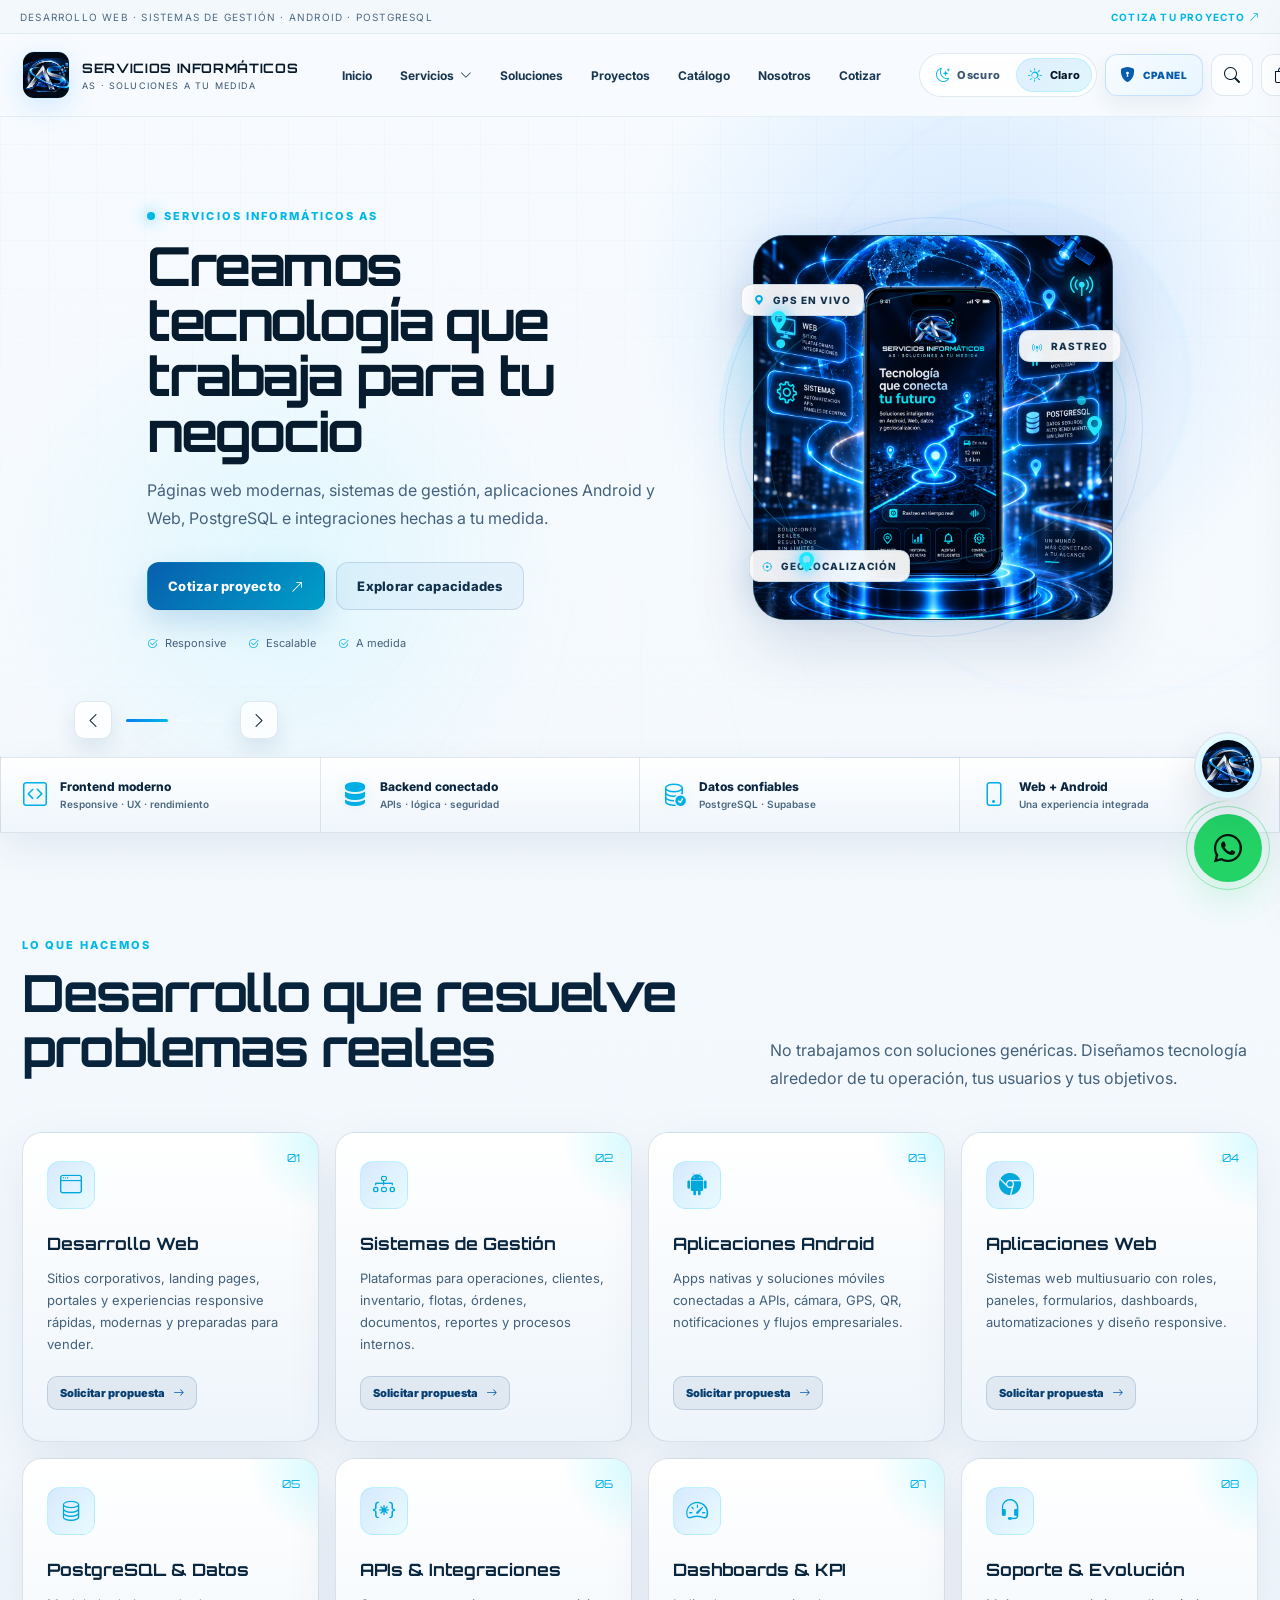
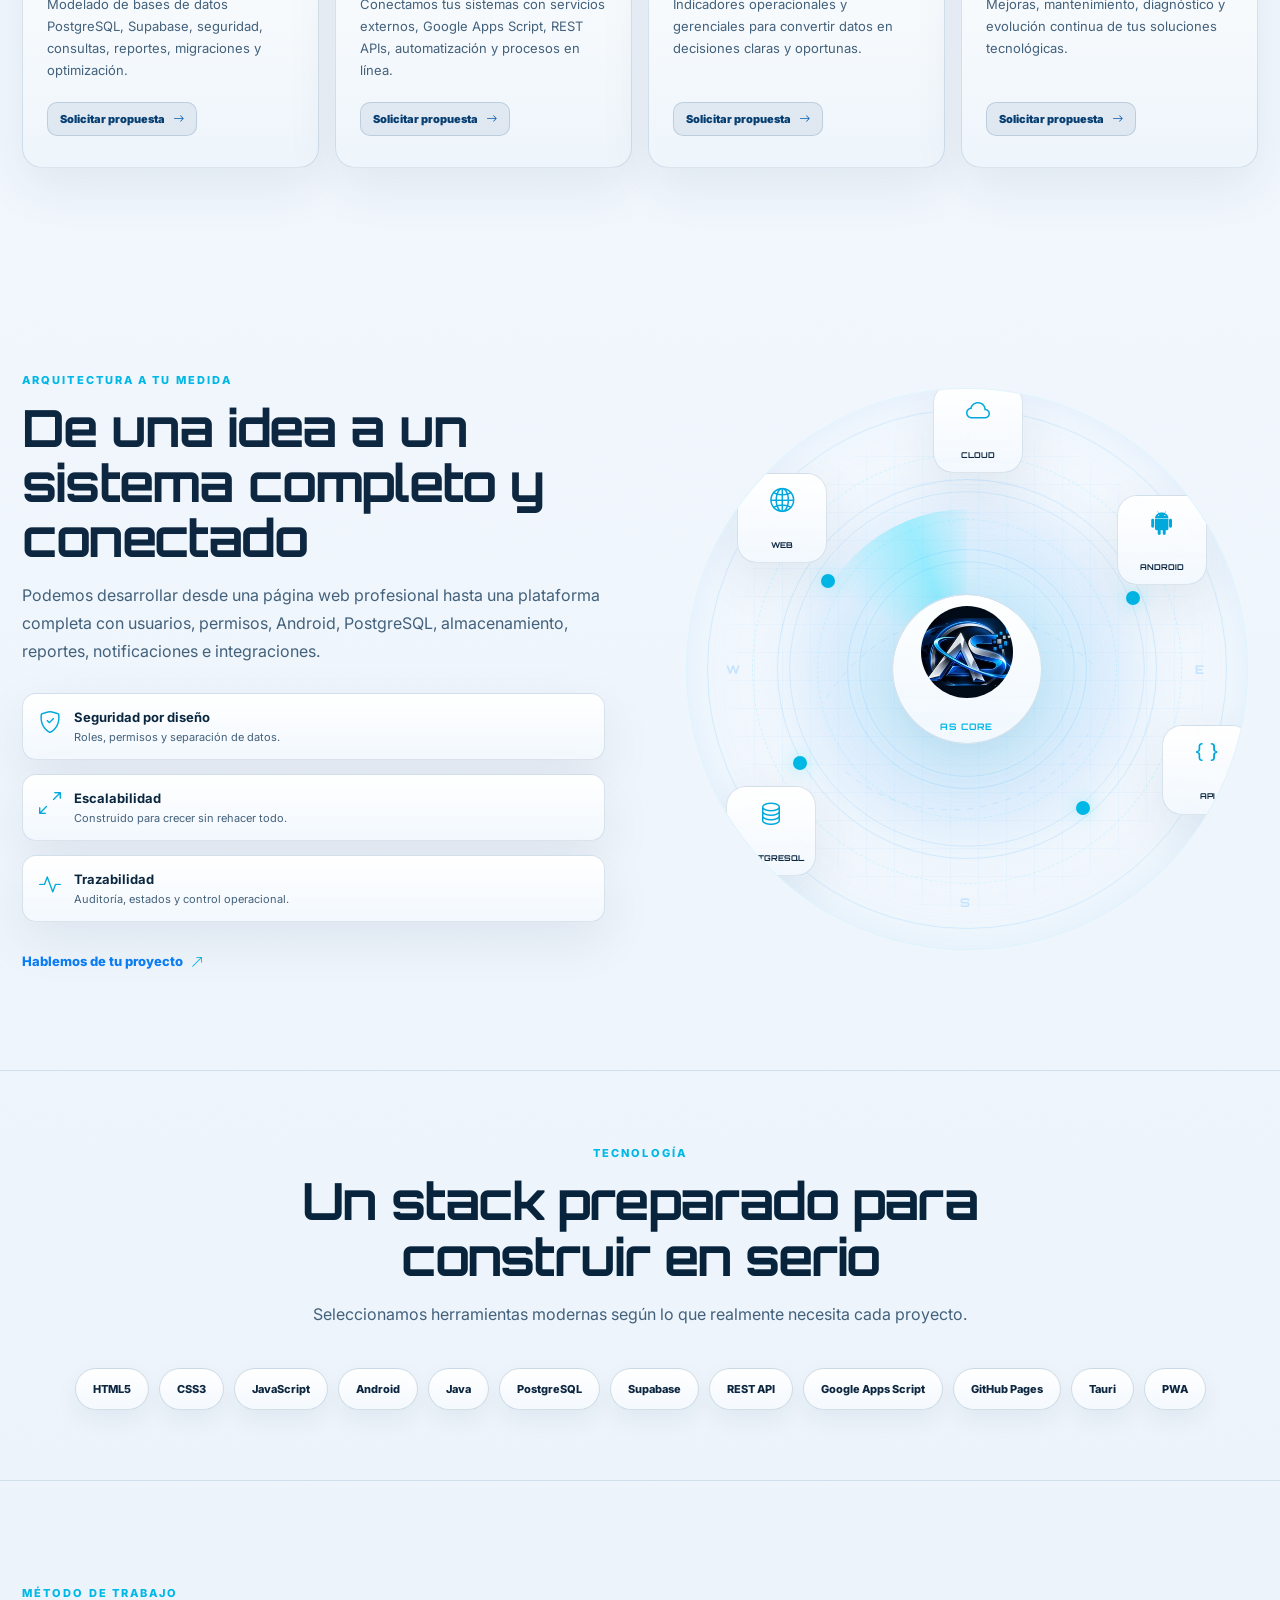
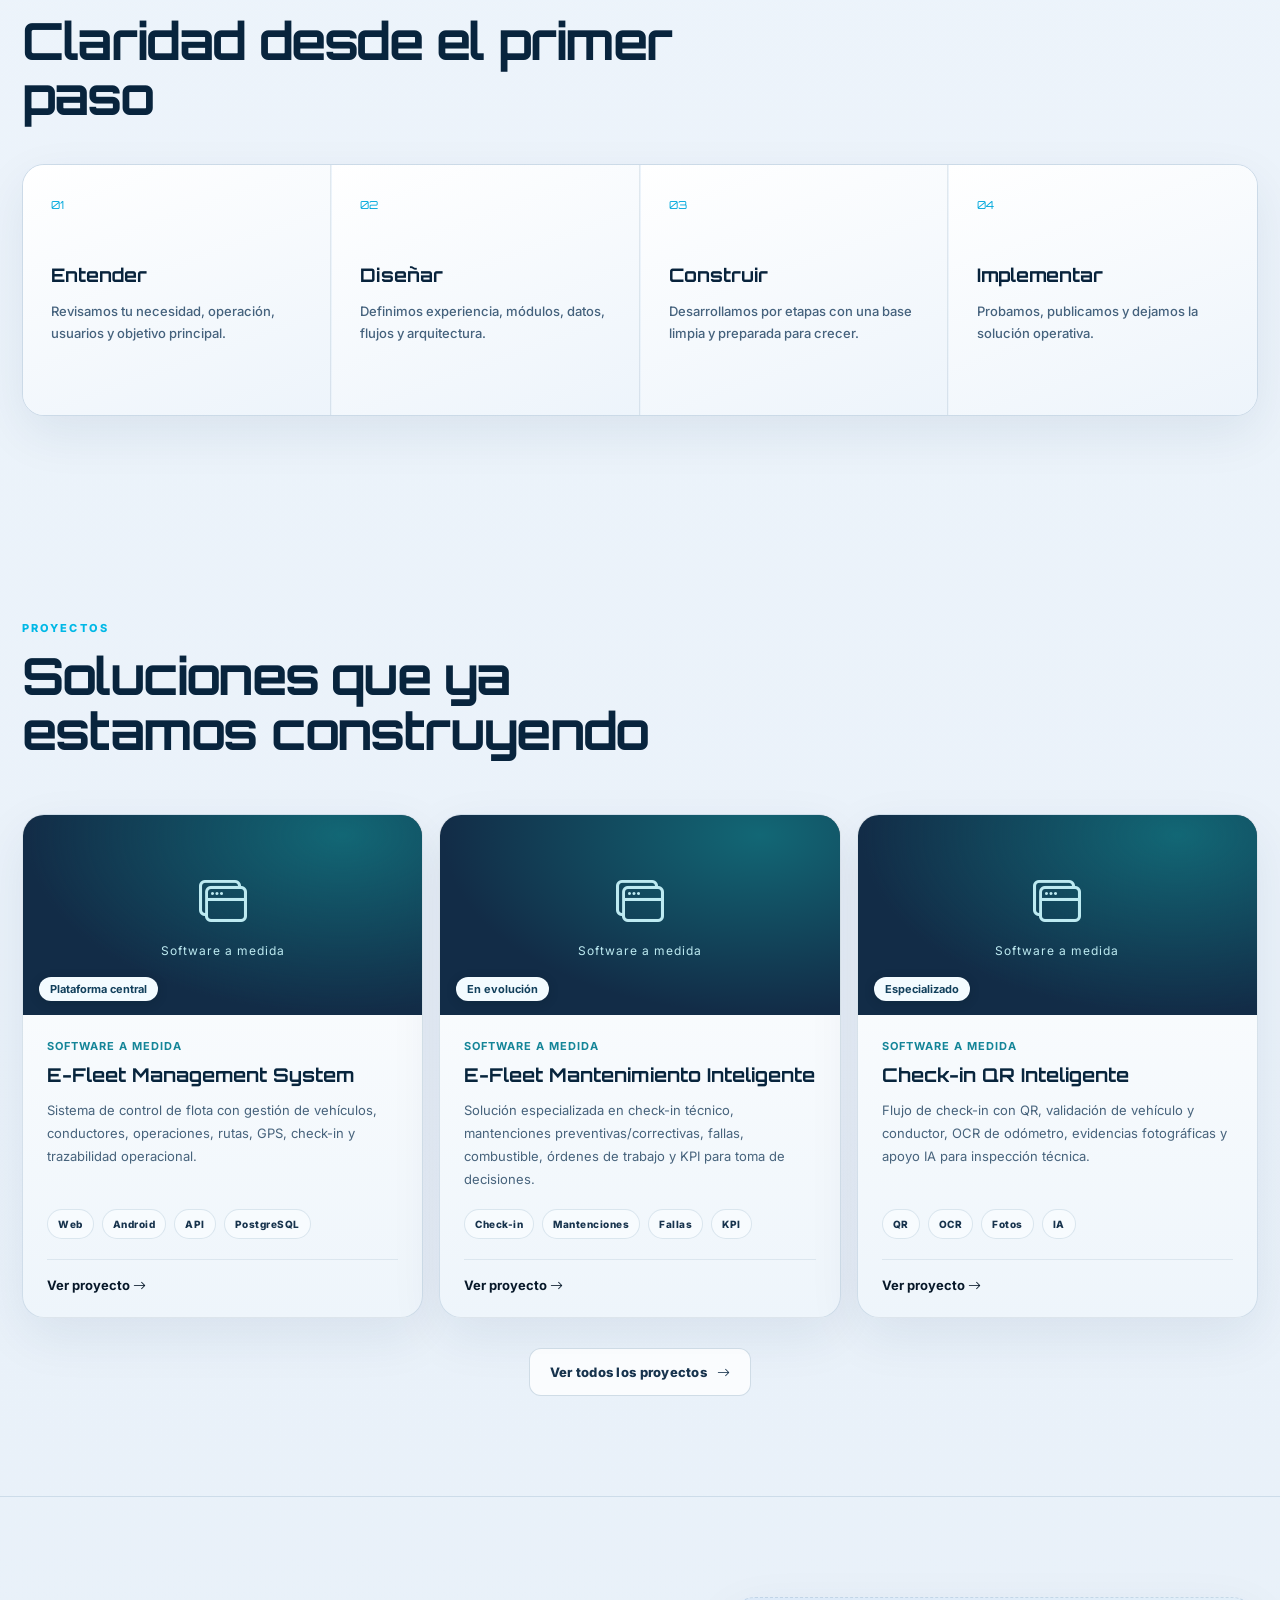
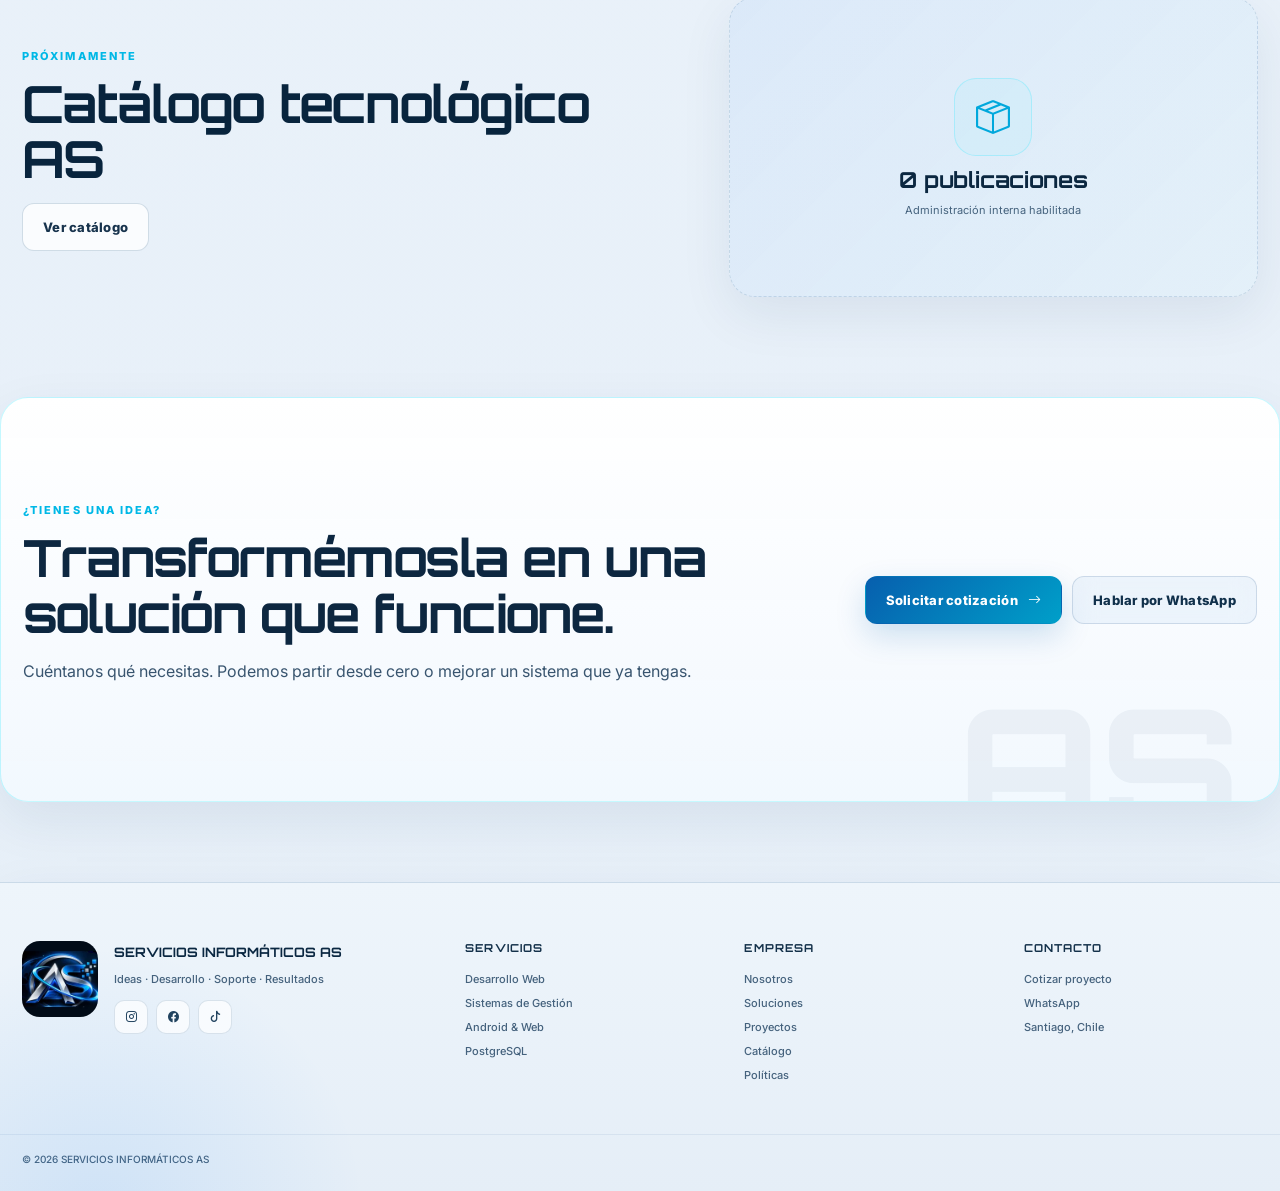
==== commit 74e123dc: "Add files via upload" ====
--- a/index.html
+++ b/index.html
@@ -12,12 +12,13 @@
   <meta property="og:image" content="hero-phone-banner.png">
   <link rel="preload" as="image" href="hero-phone-banner.png" fetchpriority="high">
   <link rel="preload" as="image" href="logo-as-icon.webp">
-  <link rel="stylesheet" href="styles.min.css?v=3.13.1">
+  <link rel="stylesheet" href="styles.min.css?v=3.14.0">
   <link rel="preconnect" href="https://fonts.googleapis.com">
   <link rel="preconnect" href="https://fonts.gstatic.com" crossorigin>
   <link href="https://fonts.googleapis.com/css2?family=Inter:wght@400;500;600;700;800&family=Orbitron:wght@500;600;700;800&display=swap" rel="stylesheet" media="print" onload="this.media='all'">
   <link rel="stylesheet" href="https://cdn.jsdelivr.net/npm/bootstrap-icons@1.13.1/font/bootstrap-icons.min.css" media="print" onload="this.media='all'">
   <noscript><link href="https://fonts.googleapis.com/css2?family=Inter:wght@400;500;600;700;800&family=Orbitron:wght@500;600;700;800&display=swap" rel="stylesheet"><link rel="stylesheet" href="https://cdn.jsdelivr.net/npm/bootstrap-icons@1.13.1/font/bootstrap-icons.min.css"></noscript>
+  <link rel="stylesheet" href="enhancements.css?v=3.14.0">
 </head>
 <body class="theme-light" data-theme="light">
   <div class="splash-screen" id="splashScreen" aria-live="polite">
@@ -56,6 +57,7 @@
           </div>
         </div>
         <a href="#soluciones">Soluciones</a>
+        <a href="#proyectos">Proyectos</a>
         <a href="#catalogo">Catálogo</a>
         <a href="#nosotros">Nosotros</a>
         <a href="#solicitud">Cotizar</a>
@@ -121,9 +123,10 @@
 
   <a class="whatsapp-float" id="whatsappFloat" href="#" aria-label="WhatsApp"><i class="bi bi-whatsapp"></i></a>
 
-  <script src="config.min.js?v=3.13.1"></script>
-  <script src="api.min.js?v=3.13.1"></script>
-  <script src="cms-defaults.min.js?v=3.13.1"></script>
-  <script src="app.min.js?v=3.13.1"></script>
+  <script src="config.min.js?v=3.14.0"></script>
+  <script src="api.min.js?v=3.14.0"></script>
+  <script src="cms-defaults.min.js?v=3.14.0"></script>
+  <script src="assistant-engine.js?v=3.14.0"></script>
+  <script src="app.min.js?v=3.14.0"></script>
 </body>
 </html>
--- a/styles.min.css
+++ b/styles.min.css
@@ -1200,3 +1200,162 @@
 @media(max-width:860px){.hero-gps-sweep{width:330px;height:330px}.hero-gps-orbit.orbit-one{width:300px;height:215px}.hero-gps-orbit.orbit-two{width:260px;height:300px}.hero-gps-pin,.hero-gps-signal{display:none}}
 @media(max-width:560px){.hero-gps-sweep{width:275px;height:275px}}
 @media(prefers-reduced-motion:reduce){.hero-gps-visual .hero-device-shot,.hero-gps-sweep,.hero-gps-sweep:after,.hero-gps-orbit,.hero-gps-pin,.hero-gps-signal,.gps-chip{animation:none!important}}
+
+
+/* R3.13.2 - Cotizador integrado en AS Virtual */
+.virtual-quote-panel{display:none;flex:0 0 auto;max-height:330px;overflow:auto;padding:12px 14px;border-top:1px solid var(--line);background:rgba(11,126,243,.045);scrollbar-width:thin}
+.virtual-quote-panel.show{display:block}
+.virtual-quote-client{display:grid;grid-template-columns:1fr 1fr;gap:8px;margin-top:8px}
+.virtual-quote-client input,.virtual-quote-picker select,.virtual-quote-picker input,.virtual-quote-panel textarea{width:100%;border:1px solid var(--line);background:#071321;color:var(--text);border-radius:11px;padding:9px 10px;font-size:11.5px;outline:none}
+.virtual-quote-panel textarea{min-height:58px;resize:vertical;margin-top:8px}
+.virtual-quote-picker{display:grid;grid-template-columns:minmax(0,1fr) 64px auto;gap:7px;margin-top:8px}
+.virtual-quote-picker button{border:1px solid rgba(25,230,255,.22);border-radius:10px;padding:8px 10px;background:rgba(25,230,255,.08);color:var(--cyan);font-weight:800;font-size:10.5px}
+.virtual-quote-items{display:grid;gap:6px;margin-top:9px}
+.virtual-quote-empty{padding:10px;border:1px dashed var(--line);border-radius:10px;color:var(--muted);font-size:10px;text-align:center}
+.virtual-quote-row{display:grid;grid-template-columns:minmax(0,1fr) auto 28px;align-items:center;gap:8px;padding:8px 9px;border:1px solid var(--line);border-radius:11px;background:rgba(255,255,255,.025)}
+.virtual-quote-row span{display:grid;gap:2px;min-width:0}.virtual-quote-row strong{font-size:10.5px;white-space:nowrap;overflow:hidden;text-overflow:ellipsis}.virtual-quote-row small{font-size:9px;color:var(--muted)}
+.virtual-quote-row b{font-size:10.5px;color:var(--cyan)}.virtual-quote-row button{width:28px;height:28px;border:0;border-radius:8px;background:rgba(255,255,255,.04);color:#ff8293}
+.virtual-quote-total{display:flex;justify-content:space-between;align-items:center;margin:9px 0 8px;padding-top:8px;border-top:1px solid var(--line);font-size:10.5px;color:var(--muted)}
+.virtual-quote-total strong{font:700 15px Orbitron,sans-serif;color:var(--cyan)}
+.virtual-quote-create{width:100%;min-height:40px;font-size:11px}
+.virtual-quote-spinner{width:14px;height:14px;border:2px solid rgba(255,255,255,.38);border-top-color:#fff;border-radius:50%;display:inline-block;animation:spin .7s linear infinite}
+.virtual-quote-result{display:flex;align-items:center;gap:7px;flex-wrap:wrap;margin-top:8px;padding-top:8px;border-top:1px solid rgba(255,255,255,.12)}
+.virtual-quote-result strong{font-size:10px}.virtual-quote-result span{font-weight:900;color:var(--cyan)}.virtual-quote-result a{display:inline-flex;align-items:center;gap:5px;padding:6px 8px;border-radius:8px;background:rgba(25,230,255,.11);color:var(--cyan);font-size:9.5px;font-weight:800}
+body.theme-light .virtual-quote-panel{background:#f4fbff}
+body.theme-light .virtual-quote-client input,body.theme-light .virtual-quote-picker select,body.theme-light .virtual-quote-picker input,body.theme-light .virtual-quote-panel textarea{background:#fff;color:#0b253e;border-color:rgba(15,72,120,.14)}
+body.theme-light .virtual-quote-row{background:#fff;border-color:rgba(15,72,120,.12)}
+@media(max-width:560px){.virtual-quote-panel{max-height:310px}.virtual-quote-client{grid-template-columns:1fr}.virtual-quote-picker{grid-template-columns:minmax(0,1fr) 60px}.virtual-quote-picker button{grid-column:1/-1}}
+
+
+/* R3.13.5 - AS Virtual Cotizar: scroll interno + acciones siempre visibles */
+.virtual-panel.quote-mode .virtual-messages{
+  flex:0 0 clamp(112px,20vh,165px);
+  min-height:0;
+  max-height:165px;
+}
+.virtual-panel.quote-mode .virtual-quick,
+.virtual-panel.quote-mode .virtual-contact{
+  display:none !important;
+}
+.virtual-panel.quote-mode .virtual-compose{
+  display:none;
+}
+.virtual-panel.quote-mode .virtual-bottom-actions{
+  display:none;
+}
+
+.virtual-quote-panel{
+  display:none;
+  flex:1 1 auto;
+  min-height:0;
+  max-height:none;
+  overflow:hidden;
+  padding:0;
+  border-top:1px solid var(--line);
+  background:rgba(11,126,243,.045);
+}
+.virtual-quote-panel.show{
+  display:flex;
+  flex-direction:column;
+}
+.virtual-quote-head{
+  flex:0 0 auto;
+  display:grid;
+  grid-template-columns:minmax(0,1fr) 34px;
+  align-items:start;
+  gap:9px;
+  padding:11px 14px 9px;
+  border-bottom:1px solid var(--line);
+  background:rgba(7,19,33,.98);
+  z-index:3;
+}
+.virtual-quote-head .virtual-contact-title{
+  grid-column:1;
+  min-width:0;
+  padding:0;
+}
+.virtual-quote-close{
+  width:34px;
+  height:34px;
+  border:1px solid var(--line);
+  border-radius:10px;
+  background:rgba(255,255,255,.035);
+  color:var(--muted);
+  display:grid;
+  place-items:center;
+  cursor:pointer;
+}
+.virtual-quote-close:hover{color:var(--cyan);border-color:rgba(25,230,255,.35)}
+.virtual-quote-scroll{
+  flex:1 1 auto;
+  min-height:0;
+  overflow-y:auto;
+  overscroll-behavior:contain;
+  scrollbar-width:thin;
+  padding:10px 14px 14px;
+}
+.virtual-quote-footer{
+  flex:0 0 auto;
+  position:relative;
+  z-index:4;
+  padding:9px 14px calc(12px + env(safe-area-inset-bottom,0px));
+  border-top:1px solid var(--line);
+  background:rgba(6,18,32,.99);
+  box-shadow:0 -10px 24px rgba(0,0,0,.10);
+}
+.virtual-quote-footer .virtual-quote-total{
+  margin:0 0 8px;
+  padding:0;
+  border-top:0;
+}
+.virtual-quote-create{
+  width:100%;
+  min-height:43px;
+  font-size:11px;
+  margin:0;
+}
+.virtual-quote-client{margin-top:0}
+.virtual-quote-panel textarea{margin-bottom:2px}
+
+body.theme-light .virtual-quote-head,
+body.theme-light .virtual-quote-footer{
+  background:#ffffff;
+  border-color:rgba(15,72,120,.12);
+}
+body.theme-light .virtual-quote-close{
+  background:#f7fbfe;
+  border-color:rgba(15,72,120,.14);
+  color:#45657f;
+}
+body.theme-light .virtual-quote-footer{box-shadow:0 -10px 24px rgba(13,52,88,.08)}
+
+@media(max-width:560px){
+  .virtual-panel.quote-mode{
+    height:min(720px,calc(100dvh - 20px));
+    max-height:calc(100dvh - 20px);
+  }
+  .virtual-panel.quote-mode .virtual-messages{
+    flex:0 0 105px;
+    max-height:105px;
+    min-height:0;
+    padding:10px 12px;
+  }
+  .virtual-panel.quote-mode .virtual-msg>div{
+    max-width:94%;
+    font-size:11.5px;
+    line-height:1.42;
+    padding:9px 11px;
+  }
+  .virtual-quote-head{padding:10px 12px 8px}
+  .virtual-quote-scroll{padding:10px 12px 12px}
+  .virtual-quote-footer{padding:9px 12px calc(11px + env(safe-area-inset-bottom,0px))}
+  .virtual-quote-client{grid-template-columns:1fr}
+  .virtual-quote-picker{grid-template-columns:minmax(0,1fr) 62px}
+  .virtual-quote-picker button{grid-column:1/-1;min-height:38px}
+  .virtual-quote-create{min-height:44px;font-size:11.5px}
+}
+
+@media(max-height:620px){
+  .virtual-panel.quote-mode .virtual-messages{display:none}
+  .virtual-panel.quote-mode{height:calc(100dvh - 16px);max-height:calc(100dvh - 16px)}
+}
--- a/enhancements.css
+++ b/enhancements.css
@@ -0,0 +1,34 @@
+/* R3.14.0: respeta los temas existentes del sitio y del CPANEL. */
+[hidden]{display:none!important}
+.as-project-card{padding:0!important;overflow:hidden;display:flex;flex-direction:column}
+.as-project-cover{height:200px;position:relative;display:block;background:#102c44;overflow:hidden}
+.as-project-cover>img{width:100%;height:100%;object-fit:cover;transition:transform .25s}
+.as-project-cover:hover>img{transform:scale(1.035)}
+.as-project-placeholder{height:100%;display:flex;align-items:center;justify-content:center;flex-direction:column;gap:12px;background:radial-gradient(ellipse at 80% 10%,#126775,transparent 70%),#122c47;color:#bdeaf1}
+.as-project-placeholder>i{font-size:48px}.as-project-placeholder>span{font-size:12px;letter-spacing:1px}
+.as-project-status{position:absolute;bottom:14px;left:16px;padding:5px 11px;background:#f3fbff;color:#12405c;font-size:11px;font-weight:700;border-radius:999px;box-shadow:0 2px 10px #001a2640}
+.as-project-copy{padding:24px;display:flex;flex-direction:column;flex:1}.as-project-copy>small{color:#148598;font-size:11px;font-weight:700;text-transform:uppercase;letter-spacing:1px;margin-bottom:10px}
+.as-project-copy h3{margin:0 0 12px!important}.as-project-copy>p{flex:1}.as-project-actions{display:flex;justify-content:space-between;gap:14px;border-top:1px solid #8da7b833;padding-top:17px;margin-top:20px}
+.as-project-actions a{color:inherit;font-size:13px;font-weight:700;text-decoration:none}.as-project-actions a:hover{color:#0b92a3}
+.as-all-projects{text-align:center;margin-top:30px}.as-empty-projects{grid-column:1/-1;padding:45px 20px;text-align:center}.as-empty-projects>i{font-size:40px;color:#0d97a7}
+.as-project-toolbar{display:flex;justify-content:space-between;align-items:center;gap:16px;margin-bottom:20px}.as-project-search{display:flex;align-items:center;gap:10px;border:1px solid #8ca6b544;border-radius:12px;padding:0 14px;max-width:480px;width:100%}.as-project-search input{border:0!important;background:transparent!important;color:inherit;width:100%;padding:14px 0!important;outline-offset:4px}
+.as-project-toolbar>span{font-size:13px;white-space:nowrap;opacity:.8}.as-project-filters{display:flex;gap:8px;flex-wrap:wrap;margin-bottom:28px}.as-project-filters button{border:1px solid #8ca6b544;background:transparent;color:inherit;border-radius:999px;font:inherit;font-size:12px;padding:9px 16px;cursor:pointer}.as-project-filters button.active{background:#106275;color:white;border-color:#106275}
+.as-detail-grid{display:grid;grid-template-columns:1.1fr 1fr;gap:48px;align-items:start}.as-back-link{display:inline-block;margin-bottom:36px;color:inherit;text-decoration:none;font-size:13px}.as-project-detail h1{font-size:clamp(30px,4vw,48px);line-height:1.15;margin:16px 0}.as-project-description{white-space:pre-wrap;line-height:1.8;margin:24px 0}.as-detail-status{display:inline-block;border:1px solid #1593a6;border-radius:99px;padding:6px 12px;font-size:12px}.as-detail-actions{display:flex;gap:12px;flex-wrap:wrap;margin-top:30px}.as-detail-image{border:1px solid #809dae44;border-radius:20px;overflow:hidden;display:flex;align-items:center;justify-content:center;min-height:300px;background:#102c44;color:#c4f1f6;flex-direction:column;gap:16px}.as-detail-image img{width:100%;height:auto;object-fit:contain}.as-detail-image>i{font-size:64px}.as-detail-image>span{max-width:80%;text-align:center}
+.as-labelled-form>label{display:flex;flex-direction:column;gap:8px;font-size:12px;font-weight:600;min-width:0}.as-labelled-form input,.as-labelled-form textarea{width:100%;box-sizing:border-box}.as-labelled-form small{font-weight:400;line-height:1.6;opacity:.8}
+.as-project-checks{display:flex;flex-direction:column;gap:16px;justify-content:center}.as-project-checks label,.as-mail-options label{display:flex;gap:9px;align-items:center;font-size:13px}.as-project-checks input,.as-mail-options input{width:auto!important;min-width:16px;accent-color:#0a8898}
+.as-upload-preview{width:160px;height:90px;object-fit:cover;border-radius:10px;margin-top:4px}.as-text-button{background:none;border:0;padding:6px 0;color:inherit;text-align:left;text-decoration:underline;cursor:pointer;align-self:flex-start}.as-publish-note{display:flex;gap:8px;font-size:12px;line-height:1.7;padding:14px;background:#0b99a410;border-radius:10px;margin:20px 0}
+.as-admin-project-stats{display:flex;gap:12px;flex-wrap:wrap;margin:18px 0}.as-admin-project-stats>span{border:1px solid #809dae33;border-radius:10px;padding:10px 15px;font-size:12px}.as-admin-project-stats strong{font-size:19px;margin-right:5px}.as-publication-badge{display:inline-block;font-size:11px;padding:5px 9px;background:#aab8c322;border-radius:99px;white-space:nowrap}.as-publication-badge.published{background:#0c9b7722;color:#0d8264}
+.as-mail-options{display:grid;grid-template-columns:1fr 1fr;gap:14px;margin:20px 0}.as-mail-status{display:flex;flex-wrap:wrap;gap:12px;justify-content:space-between;border-radius:10px;padding:14px;background:#0b99a410;font-size:12px;margin:18px 0}.as-muted{font-size:12px;opacity:.75}.as-document-result{display:flex;align-items:center;gap:14px;flex-wrap:wrap;border-left:4px solid #0d96a4}.as-document-result>i{font-size:26px}.as-document-result>a{margin-left:auto}
+.as-chat-suggestions{display:flex;flex-wrap:wrap;gap:7px;margin:5px 0 14px;padding:0 4px}.as-chat-suggestions button{border:1px solid #1893a650;background:#0e7b8c10;border-radius:16px;padding:8px 11px;font:inherit;font-size:12px;color:inherit;cursor:pointer;line-height:1.3;text-align:left}.as-chat-suggestions button:hover{background:#0e7b8c20}.as-chat-links{display:flex;gap:7px;flex-wrap:wrap;margin-top:12px}.as-chat-links button,.as-chat-links a{border:0;background:#0d7486;color:white!important;border-radius:8px;font-size:12px;font-weight:600;font-family:inherit;padding:9px 12px;cursor:pointer;text-decoration:none;line-height:1.3}.virtual-panel{max-height:min(730px,calc(100dvh - 110px))}.virtual-messages{scroll-behavior:smooth}.virtual-compose textarea{min-height:44px!important;max-height:120px}.virtual-contact input{font-size:16px!important}.virtual-contact.show{max-height:280px;overflow:auto}.virtual-msg{overflow-wrap:anywhere}.virtual-panel button:focus-visible,.as-project-filters button:focus-visible{outline:3px solid #28b8c8;outline-offset:3px}
+@media(max-width:700px){.as-detail-grid{grid-template-columns:1fr;gap:28px}.as-detail-image{min-height:200px}.as-project-cover{height:180px}.as-project-toolbar{align-items:stretch;flex-direction:column}.as-mail-options{grid-template-columns:1fr}.as-project-copy{padding:20px}.as-admin-project-stats{gap:7px}.as-admin-project-stats>span{padding:8px 10px}.as-document-result>a{margin-left:0}.as-detail-actions{flex-direction:column}.as-detail-actions .btn{justify-content:center}.virtual-assistant{right:16px!important}.virtual-panel{width:min(410px,calc(100vw - 24px))!important;right:0!important;max-height:calc(100dvh - 100px)}.virtual-bottom-actions button{font-size:12px!important}.as-publish-note{overflow-wrap:anywhere}}
+.virtual-assistant.open #virtualToggle{display:none!important}
+.as-setting-label{display:flex;flex-direction:column;gap:7px;font-size:12px;font-weight:600}
+@media(max-width:700px){
+  .virtual-assistant{left:12px!important;right:12px!important;width:auto!important}
+  .virtual-panel{width:100%!important;box-sizing:border-box;max-height:calc(100dvh - 110px)!important}
+  .virtual-panel.quote-mode{height:min(650px,calc(100dvh - 110px))!important}
+  .virtual-msg>div{font-size:14px!important;line-height:1.55!important}
+  .virtual-compose textarea{font-size:16px!important}
+  .virtual-bottom-actions button{min-height:40px}
+  .as-chat-suggestions button{min-height:36px}
+}
